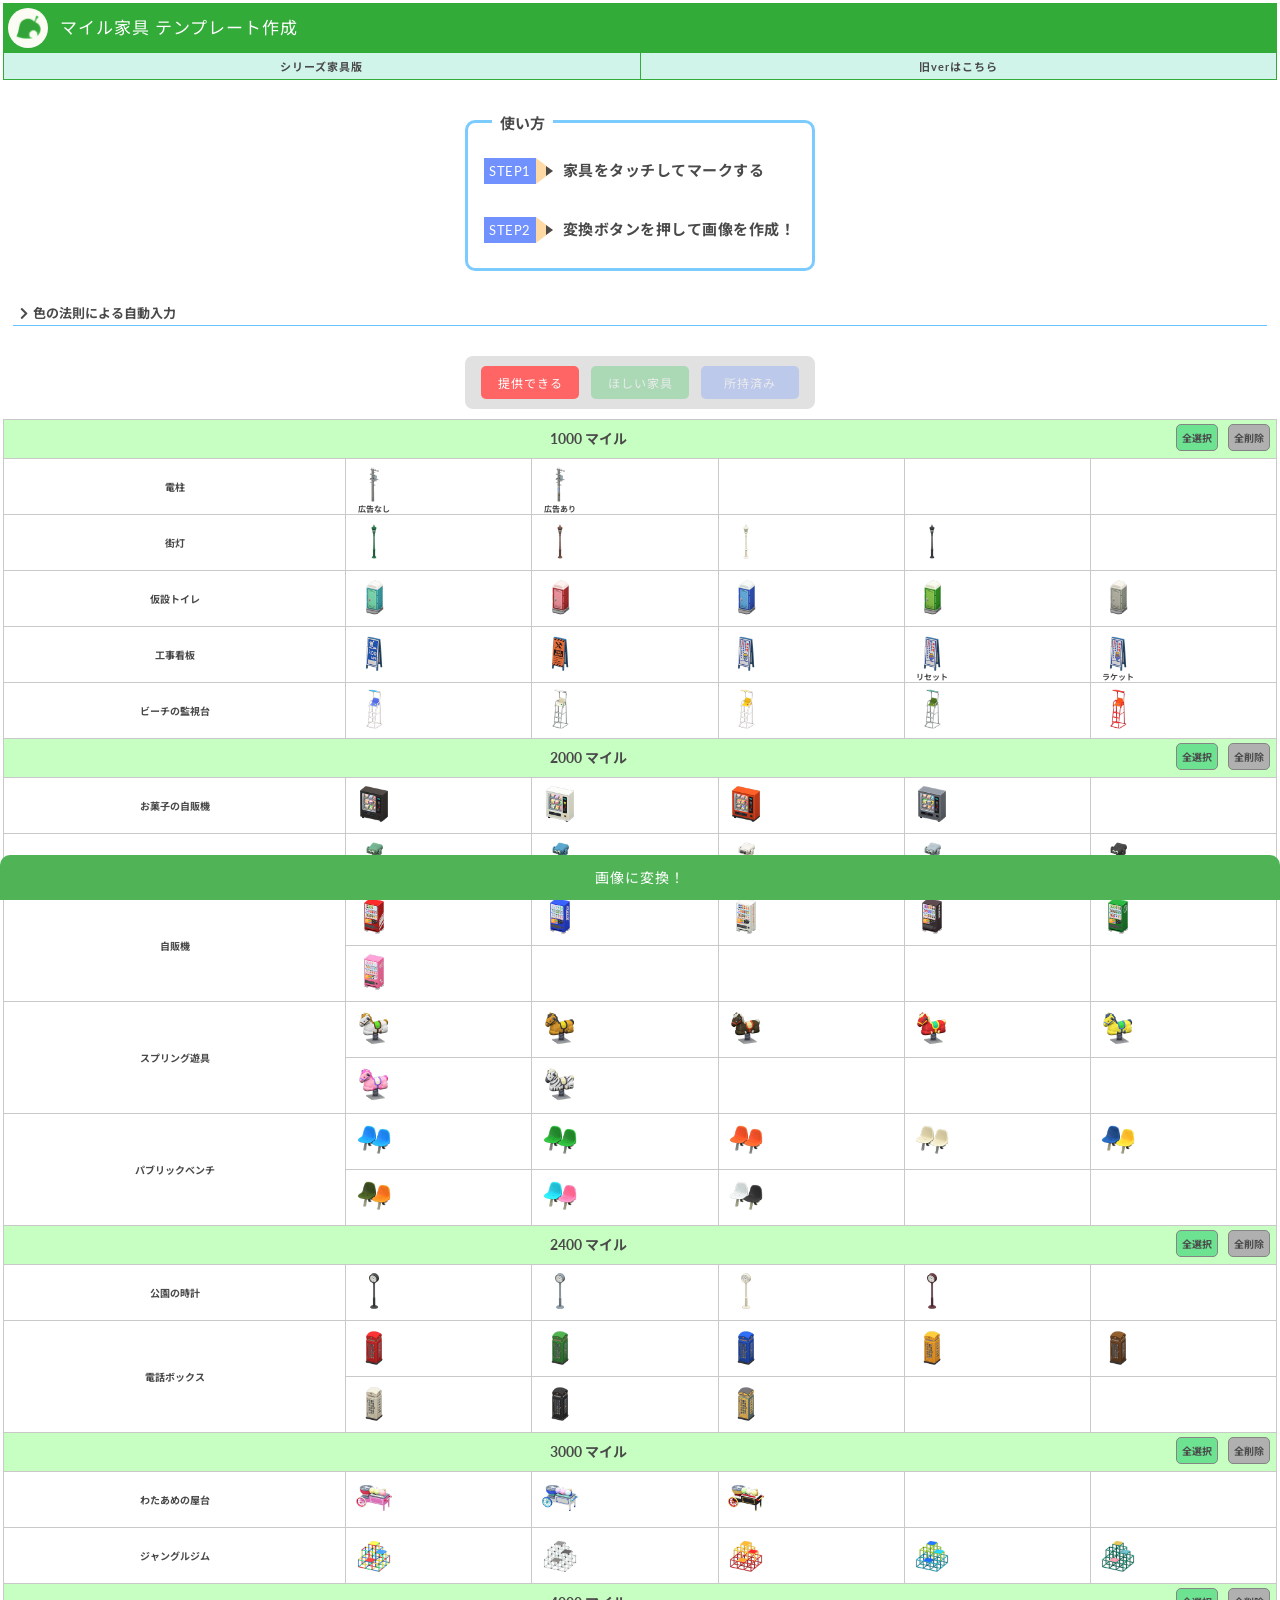
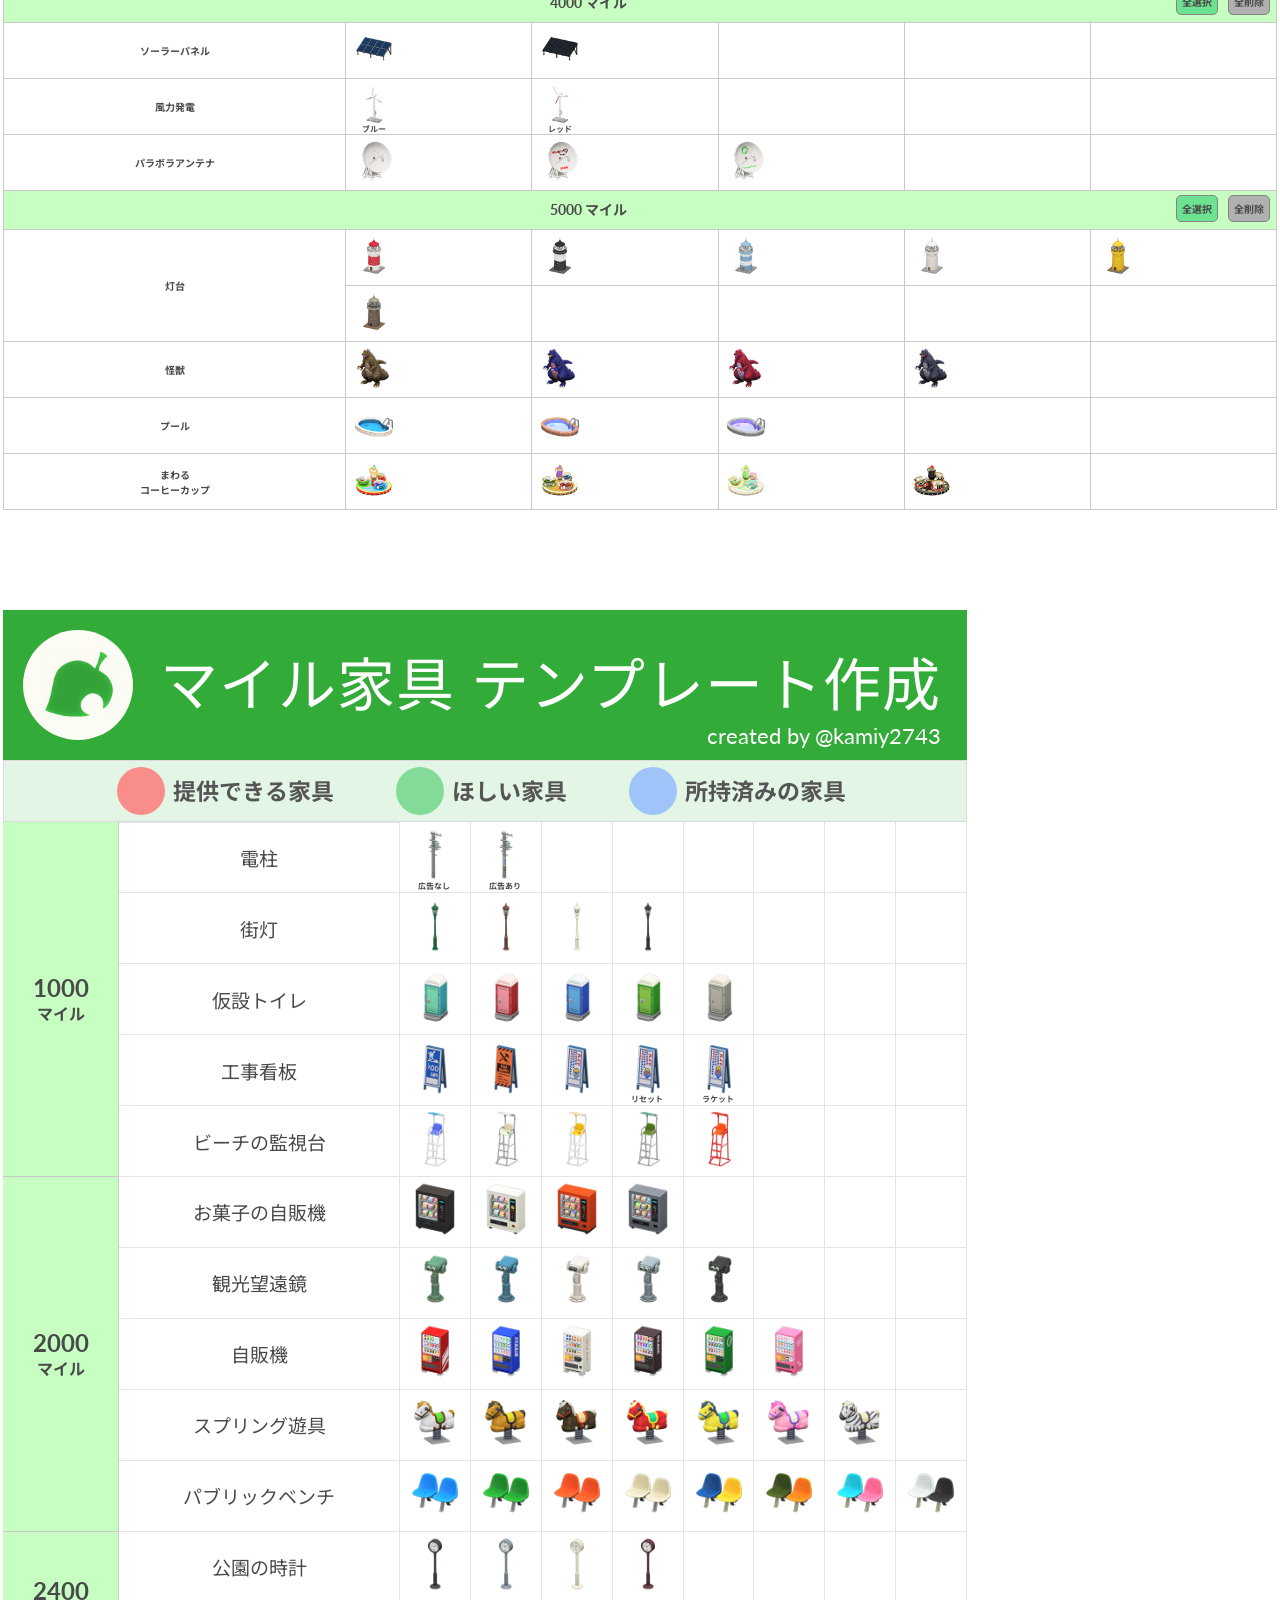
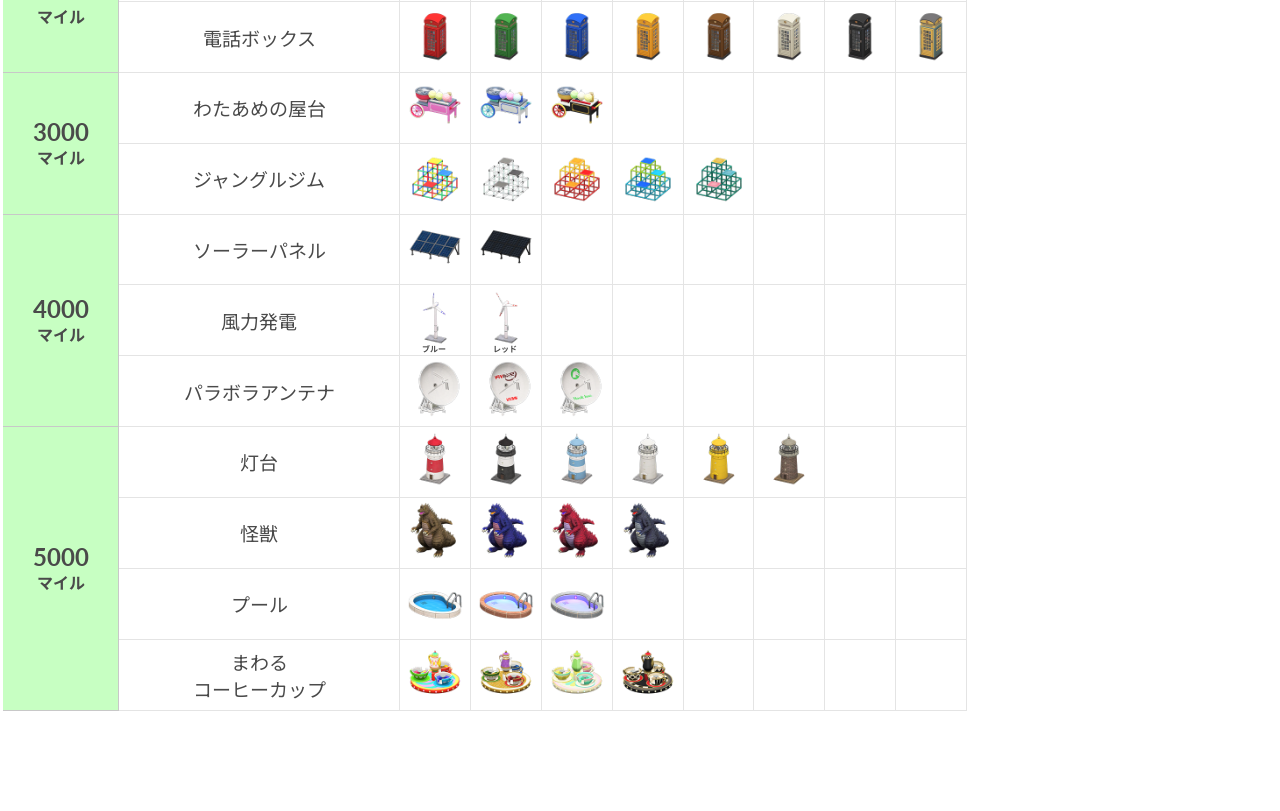
==== index.html @ df9437d0 "Add files via upload" ====
<!DOCTYPE html>
  <html>
    <head>
      <meta charset="utf-8">
      <meta name="viewport" content="width=device-width,initial-scale=1.0,minimum-scale=1.0">
      <title>マイル家具 テンプレート作成</title>
      <link rel="stylesheet" type="text/css" href="stylesheet.min.css?var1.0.0">
      <link rel="stylesheet" href="https://fonts.googleapis.com/css?family=Lato:400,700|Noto+Sans+JP:400,700">
      <link rel="stylesheet" href="https://use.fontawesome.com/releases/v5.6.3/css/all.css">
      <script src="https://ajax.googleapis.com/ajax/libs/jquery/3.5.1/jquery.min.js"></script>
    </head>

    <body>
      <header>
        <div class="image"><img src="image/logo1.png"></div>
        <p>マイル家具 テンプレート作成</p>
      </header>

      <main>
        <div class="ja-btn">
          <div class="series-btn btn">シリーズ家具版</div>
          <div class="old-ver btn">旧verはこちら</div>
        </div>
        <div class="exp">
          <div class="exp-title">使い方</div>
          <div class="exp-list"style="margin-top:0"><div class="sq">STEP1</div><div class="tr"></div><div class="si"></div>家具をタッチしてマークする</div>
          <div class="exp-list"><div class="sq">STEP2</div><div class="tr"></div><div class="si"></div>変換ボタンを押して画像を作成！</div>
        </div>

        <div class="auto-container">
          <div class="auto-menu">
            <div class="menu-icon">
              <i class="fas fa-chevron-right"></i>
              <i class="fas fa-chevron-down none"></i>
            </div>
            <p>色の法則による自動入力</p>
          </div>
          <div class="menu-main none">
            <div class="menu-exp">５つの色の質問から<br>あなたの島の全マイル家具を自動で入力します！</div>
            <div class="q-list">
              <p>1. 飛行場の色</p>
              <div class="wrapper">
                <div><input type="radio" id="1-1" name="1"><label for="1-1">あお</label></div>
                <div><input type="radio" id="1-2" name="1"><label for="1-2">オレンジ</label></div>
                <div><input type="radio" id="1-3" name="1"><label for="1-3">みどり</label></div>
                <div><input type="radio" id="1-4" name="1"><label for="1-4">きいろ</label></div>
              </div>
            </div>
            <div class="q-list">
              <p>2. 自販機の色</p>
              <div class="wrapper">
                <div><input type="radio" id="2-1" name="2"><label for="2-1">しろ</label></div>
                <div><input type="radio" id="2-2" name="2"><label for="2-2">みどり</label></div>
                <div><input type="radio" id="2-3" name="2"><label for="2-3">くろ</label></div>
                <div><input type="radio" id="2-4" name="2"><label for="2-4">ピンク</label></div>
                <div><input type="radio" id="2-5" name="2"><label for="2-5">あお</label></div>
                <div><input type="radio" id="2-6" name="2"><label for="2-6">あか</label></div>
              </div>
            </div>
            <div class="q-list">
              <p>3. 仮設トイレの色</p>
              <div class="wrapper">
                <div><input type="radio" id="3-1" name="3"><label for="3-1">ピンク</label></div>
                <div><input type="radio" id="3-2" name="3"><label for="3-2">あお</label></div>
                <div><input type="radio" id="3-3" name="3"><label for="3-3">みどり</label></div>
                <div><input type="radio" id="3-4" name="3"><label for="3-4">はいいろ</label></div>
                <div><input type="radio" id="3-5" name="3"><label for="3-5">あおみどり</label></div>
              </div>
            </div>
            <div class="q-list">
              <p>4. 電話ボックスの色</p>
              <div class="wrapper">
                <div><input type="radio" id="4-1" name="4"><label for="4-1">あお</label></div>
                <div><input type="radio" id="4-2" name="4"><label for="4-2">みどり</label></div>
                <div><input type="radio" id="4-3" name="4"><label for="4-3">あか</label></div>
                <div><input type="radio" id="4-4" name="4"><label for="4-4">くろ</label></div>
                <div><input type="radio" id="4-5" name="4"><label for="4-5">きいろ</label></div>
                <div><input type="radio" id="4-6" name="4"><label for="4-6">ちゃいろ</label></div>
                <div><input type="radio" id="4-7" name="4"><label for="4-7">しろ</label></div>
                <div><input type="radio" id="4-8" name="4"><label for="4-8">グレー×クリーム</label></div>
              </div>
            </div>
            <div class="q-list">
              <p>5. スプリングゆうぐの色</p>
              <div class="wrapper">
                <div><input type="radio" id="5-1" name="5"><label for="5-1">しろ</label></div>
                <div><input type="radio" id="5-2" name="5"><label for="5-2">くろ</label></div>
                <div><input type="radio" id="5-3" name="5"><label for="5-3">きいろ</label></div>
                <div><input type="radio" id="5-4" name="5"><label for="5-4">あか</label></div>
                <div><input type="radio" id="5-5" name="5"><label for="5-5">ピンク</label></div>
                <div><input type="radio" id="5-6" name="5"><label for="5-6">しましま</label></div>
                <div><input type="radio" id="5-7" name="5"><label for="5-7">おうどいろ</label></div>
              </div>
            </div>
            <div class="auto-do btn">自動入力実行</div>
            <div class="auto-succsess result none">入力に成功しました！</div>
            <div class="auto-error result none">エラー：未回答の項目があります</div>
          </div>
        </div>

        <div class="mark-btn-container">
          <div class="mark-btn mark-selected" value="1"style="background-color: rgb(255, 101, 101)">提供できる</div>
          <div class="mark-btn" value="2"style="background-color: rgb(46, 198, 82)">ほしい家具</div>
          <div class="mark-btn" value="3"style="background-color: rgb(101, 144, 255)">所持済み</div>
        </div>

        <table class="items">
        </table>


        <div class="convert-btn btn">画像に変換！</div>

      </main>

      <div class="capture non">
        <div class="capture-title">
          <div class="image"><img src="image/logo1.png"></div>
          <div>
            <p>マイル家具 テンプレート作成</p>
            <span>created by @kamiy2743</span>
          </div>
        </div>
        <div class="mark-exp">
          <div class="marks" style="margin-left:113px">
            <div class="mark1 mark"></div>
            <p>提供できる家具</p>
          </div>
          <div class="marks">
            <div class="mark2 mark"></div>
            <p>ほしい家具</p>
          </div>
          <div class="marks">
            <div class="mark3 mark"></div>
            <p>所持済みの家具</p>
          </div>
        </div>
        <table class="capture-main">
        </table>
      </div>

      <div class="convert-page none">
        <div class="page-close">戻る<i class="fas fa-long-arrow-alt-left"></i></div>
        <div class="page-title">画像に変換</div>
        <div class="device">
          <div class="device-list">
            <p>iPhone</p>
            <h3>画像を長押しして保存してください</h3>
          </div>
          <div class="device-list">
            <p>Android・PC</p>
            <h3>ダウンロードボタンから保存してください</h3>
          </div>
        </div>
        <div class="menu-select">
          <input type="checkbox" id="input"><label for="input">マークの説明を非表示にする</label>
        </div>
        <div class="capture-img-container">
          <img src="" class="capture-img">
        </div>
        <a href="" class="img-link none" download></a>
        <div class="laoding">画像に変換中……<br>画面をスクロールしないでください</div>
        <div class="download-btn btn"><i class="fas fa-download"></i>ダウンロード</div>
      </div>

      <script src="canvas.js"></script>
      <script src="script.js?var1.0.0"></script>
    </body>
  </html>
---- stylesheet.min.css ----
﻿body{font-size:10px;font-weight:bold;color:#4a4a4a;margin:3px;font-family:'Lato', 'Noto Sans JP', 'ヒラギノ角ゴ ProN', 'Hiragino Kaku Gothic ProN', 'メイリオ', Meiryo, 'ＭＳ Ｐゴシック', 'MS PGothic', sans-serif}body .none{display:none}body p{margin:0}body .btn:active{filter:brightness(0.8)}body .item-main[code="1"],body .mark1{background-color:rgba(252,130,130,0.9)}body .item-main[code="2"],body .mark2{background-color:rgba(122,215,144,0.9)}body .item-main[code="3"],body .mark3{background-color:rgba(142,184,255,0.8)}header,.capture-title{display:flex;height:50px;background-color:#32ab39;color:#fff}header .image,.capture-title .image{width:40px;height:40px;border-radius:40px;margin:5px;background-color:#fcfbf4}header img,.capture-title img{width:25px;margin-left:7.5px;margin-top:7px}header p,.capture-title p{font-size:17px;font-weight:normal;line-height:50px;margin-left:7px;letter-spacing:1px}.ja-btn{display:flex}.ja-btn .btn{background-color:rgba(68,210,168,0.25);width:50%;font-size:11px;letter-spacing:1px;text-align:center;padding:5px;border:1px solid #32ab39;border-top:none}.ja-btn .series-btn{border-right:none}.exp{width:350px;margin:40px auto 30px;padding:0 16px;border:3px solid #7ccbff;border-radius:10px;box-sizing:border-box}.exp .exp-title{display:inline-block;position:relative;top:-19px;left:8px;background-color:#fff;font-size:15px;padding:8px;margin-bottom:-10px}.exp .exp-list{font-size:15px;letter-spacing:0.5px;margin:25px 0}.exp .exp-list .sq{display:inline-block;font-size:13px;color:#fff;font-weight:normal;background-color:#7191ff;padding:5px}.exp .exp-list .tr{display:inline-block;position:relative;top:7.5px;border:13.5px solid transparent;border-left-color:#ffd9a3;border-left-width:17px}.exp .exp-list .si{display:inline-block;position:relative;top:0px;border:5px solid transparent;border-left-color:#4a4a4a;border-left-width:7px;margin-left:-20px;margin-right:5px}.auto-container .auto-menu{display:flex;border-bottom:1px solid #69c3ff;font-size:13px;padding:2px 0;margin:0 10px 30px}.auto-container .auto-menu .menu-icon{width:20px;height:20px;margin-left:5px;margin-right:-5px}.auto-container .auto-menu .menu-icon .fa-chevron-right{margin-top:3.5px;margin-left:2px}.auto-container .auto-menu .menu-icon .fa-chevron-down{position:relative;top:2px}.auto-container .menu-main{border-bottom:1px solid #69c3ff;padding-bottom:50px;margin-bottom:20px}.auto-container .menu-main .menu-exp{font-size:13px;text-align:center;margin-bottom:45px}.auto-container .menu-main .q-list{margin:20px 20px 30px;font-size:13px}.auto-container .menu-main .q-list p{font-size:14px;padding:5px 10px;margin-bottom:10px;border-left:3px solid #6ba6ff;border-bottom:2px solid #dedede}.auto-container .menu-main .q-list .wrapper{display:flex;flex-wrap:wrap}.auto-container .menu-main .q-list .wrapper div{margin-right:15px;margin-bottom:15px}.auto-container .menu-main .auto-do{background-color:#a4c9ff;width:100px;font-size:13px;text-align:center;padding:10px 25px;margin:50px auto 20px;border:1px solid #417cff;border-radius:5px}.auto-container .menu-main .result{width:200px;text-align:center;font-size:12px;margin:0 auto}.auto-container .menu-main .auto-error{color:#ff4d4d}.mark-btn-container{display:flex;width:350px;background-color:rgba(224,224,224,0.95);padding:10px;margin:0 auto 10px;position:-webkit-stiky;position:sticky;top:5px;z-index:10;box-sizing:border-box;border-radius:8px}.mark-btn-container .mark-btn{width:100px;color:#fff;font-size:12px;font-weight:normal;padding:8px 0;margin:0 6px;text-align:center;letter-spacing:1px;border-radius:5px;opacity:0.3}.mark-btn-container .mark-selected{opacity:1}.items,.capture-main{border-collapse:collapse;width:100%;margin-bottom:100px;font-size:10px}.items td,.capture-main td{border:1px solid #c9c9c9}.items .mile-title,.capture-main .mile-title{background-color:#c7ffc2;font-size:14px;color:#4a4a4a;font-weight:bold;text-align:center}.items .mile-title span,.capture-main .mile-title span{line-height:36px}.items .mile-title .all-btn,.capture-main .mile-title .all-btn{display:inline-block;float:right;font-size:10px;padding:5px 5px;margin:3px 5px;background-color:#a1a1ff;border:1px solid #858585;border-radius:5px}.items .mile-title .all-select,.capture-main .mile-title .all-select{background-color:#6de392}.items .mile-title .all-delete,.capture-main .mile-title .all-delete{background-color:#b0b0b0}.items .item-title,.capture-main .item-title{width:100px;text-align:center}.items .item,.capture-main .item{width:55px;height:55px;padding:0}.items .item img,.capture-main .item img{width:40px;margin:0 7.5px;margin-left:5px;margin-top:3px;margin-bottom:-5px}.items .item p,.capture-main .item p{height:10px;text-align:center;transform-origin:bottom;transform:scale(0.8);margin-top:-2px}.items .item-main,.capture-main .item-main{width:50px;height:50px;margin:2.5px;border-radius:20px}.capture{width:964px;background-color:#fff}.capture .capture-title{height:150px}.capture .capture-title .image{width:110px;height:110px;border-radius:90px;margin:20px}.capture .capture-title img{width:70px;margin-left:20.5px;margin-top:20px}.capture .capture-title p{font-size:58px;line-height:88px;margin-top:30px}.capture .capture-title span{font-size:22px;font-weight:normal;float:right;margin-top:-6px;margin-right:0px}.capture .mark-exp{height:60px;border:0.5px solid #dadada;background-color:rgba(72,195,79,0.15);display:flex}.capture .mark-exp .marks{display:flex;margin:0 31px}.capture .mark-exp .marks .mark{width:48px;height:48px;margin-top:6px;border-radius:50px}.capture .mark-exp .marks p{color:#555;font-size:23px;margin-top:12px;margin-left:8px}.capture .capture-main td{border-color:#e4e4e4}.capture .capture-main .mile-title td{background-color:#c7ffc2;width:40px;border-color:#c8c8c8;border-top:none;border-left:none}.capture .capture-main .mile-title p{font-size:24px;line-height:16px;margin:0 -10px -14px;margin-bottom:-14px}.capture .capture-main .mile-title span{font-size:16px}.capture .capture-main .item-title{font-size:19px;font-weight:normal}.capture .capture-main .item{width:25px;height:70px;border-top:none;border-left:none}.capture .capture-main .item img{width:56px;margin-top:1px;margin-left:4px;margin-bottom:-5px}.capture .capture-main .item p{width:50px;height:10px;margin-top:-3px;margin-left:6px}.capture .capture-main .item-main{width:63px;height:63px;margin:3px;margin-right:-42px;border-radius:60px}.convert-btn{position:fixed;bottom:0;left:0;background-color:#50b457;width:100%;height:45px;text-align:center;line-height:45px;color:#fff;font-size:14px;font-weight:normal;letter-spacing:1px;border-radius:10px 10px 0 0;z-index:20}.convert-page{position:absolute;top:0;left:0;width:100%;min-height:100%;padding-bottom:80px;background-color:#ebf3ff;z-index:10}.convert-page .page-close{display:inline-block;height:40px;color:#5e5e5e;font-size:14px;line-height:40px;padding:0 10px}.convert-page .page-close .fas{margin-left:5px}.convert-page .page-title{width:100%;height:40px;text-align:center;background-color:#b1d7ff;color:#5e5e5e;font-size:14px;line-height:40px;margin-top:-40px;border-bottom:2px solid #a2aeff}.convert-page .device{margin:20px 0}.convert-page .device p{font-size:18px;padding:0 5px;margin:0 5px 10px;border-bottom:1px solid #b3b3b3}.convert-page .device h3{margin-left:10px;font-size:11px}.convert-page .menu-select{width:193px;font-size:12px;padding:5px;margin:30px auto 0;letter-spacing:1px}.convert-page .menu-select input{position:relative;top:2px;margin-right:5px}.convert-page .capture-img-container{width:295px;margin:30px auto;filter:drop-shadow(0 0 5px #585858)}.convert-page .capture-img-container .capture-img{width:295px}.convert-page .laoding{font-size:13px;text-align:center;padding:30px}.convert-page .download-btn{width:130px;background-color:#95c0ff;font-size:13px;text-align:center;padding:10px 20px;margin:0 auto;border:1px solid #507cff;border-radius:5px}.convert-page .download-btn .fas{margin-left:-5px;margin-right:5px}
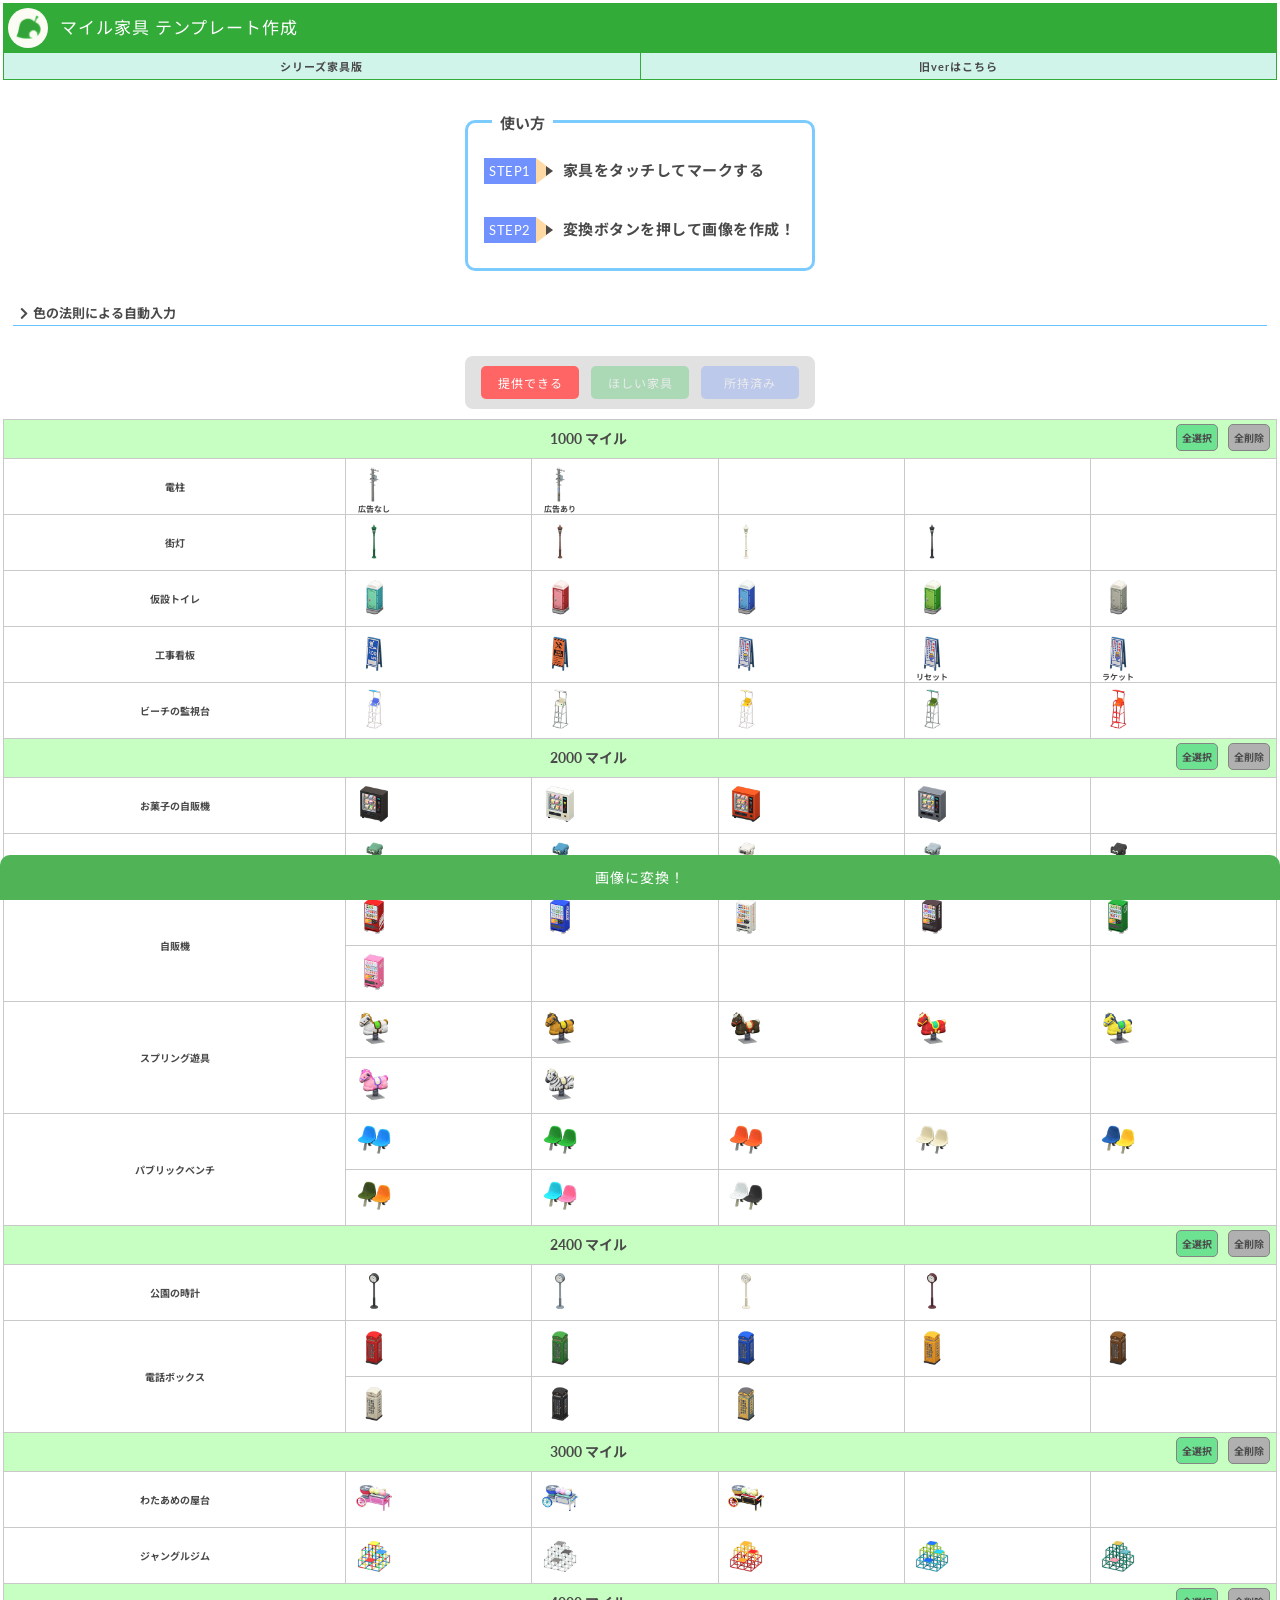
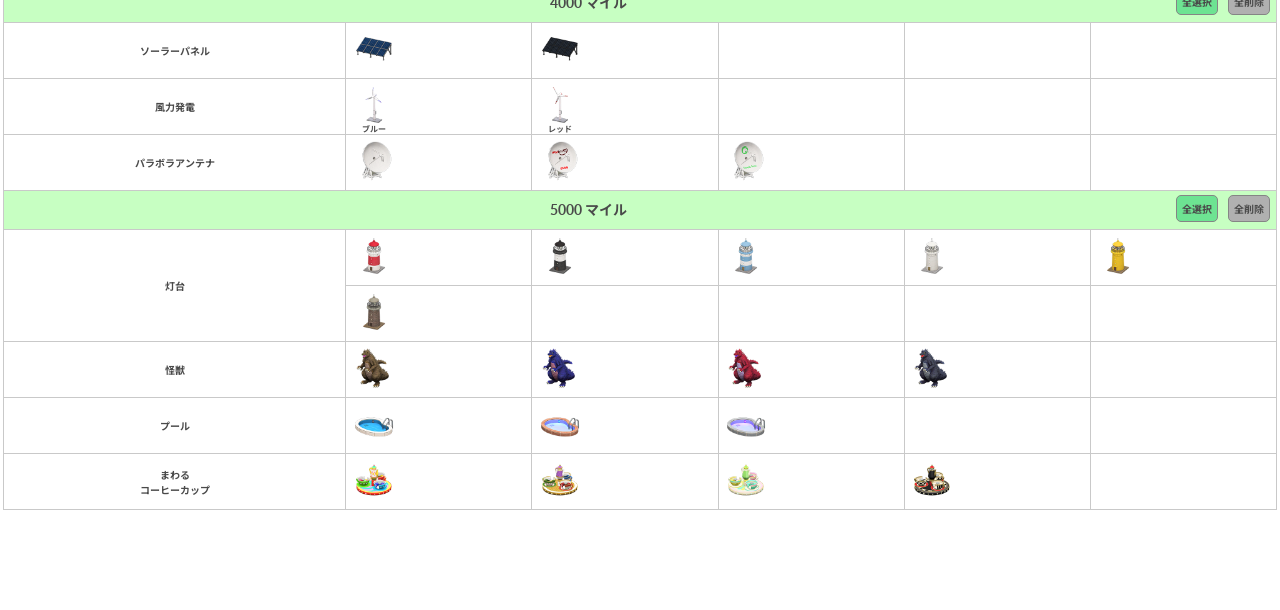
==== commit 4cf03b3b: "Add files via upload" ====
--- a/index.html
+++ b/index.html
@@ -4,7 +4,7 @@
       <meta charset="utf-8">
       <meta name="viewport" content="width=device-width,initial-scale=1.0,minimum-scale=1.0">
       <title>マイル家具 テンプレート作成</title>
-      <link rel="stylesheet" type="text/css" href="stylesheet.min.css?var1.0.0">
+      <link rel="stylesheet" type="text/css" href="stylesheet.min.css?var1.0.2">
       <link rel="stylesheet" href="https://fonts.googleapis.com/css?family=Lato:400,700|Noto+Sans+JP:400,700">
       <link rel="stylesheet" href="https://use.fontawesome.com/releases/v5.6.3/css/all.css">
       <script src="https://ajax.googleapis.com/ajax/libs/jquery/3.5.1/jquery.min.js"></script>
@@ -112,7 +112,7 @@
 
       </main>
 
-      <div class="capture non">
+      <div class="capture none">
         <div class="capture-title">
           <div class="image"><img src="image/logo1.png"></div>
           <div>
@@ -154,6 +154,7 @@
         <div class="menu-select">
           <input type="checkbox" id="input"><label for="input">マークの説明を非表示にする</label>
         </div>
+        <p class="att">画像が切れる場合はSafariやChromeから開いてください</p>
         <div class="capture-img-container">
           <img src="" class="capture-img">
         </div>
@@ -163,6 +164,6 @@
       </div>
 
       <script src="canvas.js"></script>
-      <script src="script.js?var1.0.0"></script>
+      <script src="script.js?var1.0.2"></script>
     </body>
   </html>
--- a/stylesheet.min.css
+++ b/stylesheet.min.css
@@ -1 +1 @@
-﻿body{font-size:10px;font-weight:bold;color:#4a4a4a;margin:3px;font-family:'Lato', 'Noto Sans JP', 'ヒラギノ角ゴ ProN', 'Hiragino Kaku Gothic ProN', 'メイリオ', Meiryo, 'ＭＳ Ｐゴシック', 'MS PGothic', sans-serif}body .none{display:none}body p{margin:0}body .btn:active{filter:brightness(0.8)}body .item-main[code="1"],body .mark1{background-color:rgba(252,130,130,0.9)}body .item-main[code="2"],body .mark2{background-color:rgba(122,215,144,0.9)}body .item-main[code="3"],body .mark3{background-color:rgba(142,184,255,0.8)}header,.capture-title{display:flex;height:50px;background-color:#32ab39;color:#fff}header .image,.capture-title .image{width:40px;height:40px;border-radius:40px;margin:5px;background-color:#fcfbf4}header img,.capture-title img{width:25px;margin-left:7.5px;margin-top:7px}header p,.capture-title p{font-size:17px;font-weight:normal;line-height:50px;margin-left:7px;letter-spacing:1px}.ja-btn{display:flex}.ja-btn .btn{background-color:rgba(68,210,168,0.25);width:50%;font-size:11px;letter-spacing:1px;text-align:center;padding:5px;border:1px solid #32ab39;border-top:none}.ja-btn .series-btn{border-right:none}.exp{width:350px;margin:40px auto 30px;padding:0 16px;border:3px solid #7ccbff;border-radius:10px;box-sizing:border-box}.exp .exp-title{display:inline-block;position:relative;top:-19px;left:8px;background-color:#fff;font-size:15px;padding:8px;margin-bottom:-10px}.exp .exp-list{font-size:15px;letter-spacing:0.5px;margin:25px 0}.exp .exp-list .sq{display:inline-block;font-size:13px;color:#fff;font-weight:normal;background-color:#7191ff;padding:5px}.exp .exp-list .tr{display:inline-block;position:relative;top:7.5px;border:13.5px solid transparent;border-left-color:#ffd9a3;border-left-width:17px}.exp .exp-list .si{display:inline-block;position:relative;top:0px;border:5px solid transparent;border-left-color:#4a4a4a;border-left-width:7px;margin-left:-20px;margin-right:5px}.auto-container .auto-menu{display:flex;border-bottom:1px solid #69c3ff;font-size:13px;padding:2px 0;margin:0 10px 30px}.auto-container .auto-menu .menu-icon{width:20px;height:20px;margin-left:5px;margin-right:-5px}.auto-container .auto-menu .menu-icon .fa-chevron-right{margin-top:3.5px;margin-left:2px}.auto-container .auto-menu .menu-icon .fa-chevron-down{position:relative;top:2px}.auto-container .menu-main{border-bottom:1px solid #69c3ff;padding-bottom:50px;margin-bottom:20px}.auto-container .menu-main .menu-exp{font-size:13px;text-align:center;margin-bottom:45px}.auto-container .menu-main .q-list{margin:20px 20px 30px;font-size:13px}.auto-container .menu-main .q-list p{font-size:14px;padding:5px 10px;margin-bottom:10px;border-left:3px solid #6ba6ff;border-bottom:2px solid #dedede}.auto-container .menu-main .q-list .wrapper{display:flex;flex-wrap:wrap}.auto-container .menu-main .q-list .wrapper div{margin-right:15px;margin-bottom:15px}.auto-container .menu-main .auto-do{background-color:#a4c9ff;width:100px;font-size:13px;text-align:center;padding:10px 25px;margin:50px auto 20px;border:1px solid #417cff;border-radius:5px}.auto-container .menu-main .result{width:200px;text-align:center;font-size:12px;margin:0 auto}.auto-container .menu-main .auto-error{color:#ff4d4d}.mark-btn-container{display:flex;width:350px;background-color:rgba(224,224,224,0.95);padding:10px;margin:0 auto 10px;position:-webkit-stiky;position:sticky;top:5px;z-index:10;box-sizing:border-box;border-radius:8px}.mark-btn-container .mark-btn{width:100px;color:#fff;font-size:12px;font-weight:normal;padding:8px 0;margin:0 6px;text-align:center;letter-spacing:1px;border-radius:5px;opacity:0.3}.mark-btn-container .mark-selected{opacity:1}.items,.capture-main{border-collapse:collapse;width:100%;margin-bottom:100px;font-size:10px}.items td,.capture-main td{border:1px solid #c9c9c9}.items .mile-title,.capture-main .mile-title{background-color:#c7ffc2;font-size:14px;color:#4a4a4a;font-weight:bold;text-align:center}.items .mile-title span,.capture-main .mile-title span{line-height:36px}.items .mile-title .all-btn,.capture-main .mile-title .all-btn{display:inline-block;float:right;font-size:10px;padding:5px 5px;margin:3px 5px;background-color:#a1a1ff;border:1px solid #858585;border-radius:5px}.items .mile-title .all-select,.capture-main .mile-title .all-select{background-color:#6de392}.items .mile-title .all-delete,.capture-main .mile-title .all-delete{background-color:#b0b0b0}.items .item-title,.capture-main .item-title{width:100px;text-align:center}.items .item,.capture-main .item{width:55px;height:55px;padding:0}.items .item img,.capture-main .item img{width:40px;margin:0 7.5px;margin-left:5px;margin-top:3px;margin-bottom:-5px}.items .item p,.capture-main .item p{height:10px;text-align:center;transform-origin:bottom;transform:scale(0.8);margin-top:-2px}.items .item-main,.capture-main .item-main{width:50px;height:50px;margin:2.5px;border-radius:20px}.capture{width:964px;background-color:#fff}.capture .capture-title{height:150px}.capture .capture-title .image{width:110px;height:110px;border-radius:90px;margin:20px}.capture .capture-title img{width:70px;margin-left:20.5px;margin-top:20px}.capture .capture-title p{font-size:58px;line-height:88px;margin-top:30px}.capture .capture-title span{font-size:22px;font-weight:normal;float:right;margin-top:-6px;margin-right:0px}.capture .mark-exp{height:60px;border:0.5px solid #dadada;background-color:rgba(72,195,79,0.15);display:flex}.capture .mark-exp .marks{display:flex;margin:0 31px}.capture .mark-exp .marks .mark{width:48px;height:48px;margin-top:6px;border-radius:50px}.capture .mark-exp .marks p{color:#555;font-size:23px;margin-top:12px;margin-left:8px}.capture .capture-main td{border-color:#e4e4e4}.capture .capture-main .mile-title td{background-color:#c7ffc2;width:40px;border-color:#c8c8c8;border-top:none;border-left:none}.capture .capture-main .mile-title p{font-size:24px;line-height:16px;margin:0 -10px -14px;margin-bottom:-14px}.capture .capture-main .mile-title span{font-size:16px}.capture .capture-main .item-title{font-size:19px;font-weight:normal}.capture .capture-main .item{width:25px;height:70px;border-top:none;border-left:none}.capture .capture-main .item img{width:56px;margin-top:1px;margin-left:4px;margin-bottom:-5px}.capture .capture-main .item p{width:50px;height:10px;margin-top:-3px;margin-left:6px}.capture .capture-main .item-main{width:63px;height:63px;margin:3px;margin-right:-42px;border-radius:60px}.convert-btn{position:fixed;bottom:0;left:0;background-color:#50b457;width:100%;height:45px;text-align:center;line-height:45px;color:#fff;font-size:14px;font-weight:normal;letter-spacing:1px;border-radius:10px 10px 0 0;z-index:20}.convert-page{position:absolute;top:0;left:0;width:100%;min-height:100%;padding-bottom:80px;background-color:#ebf3ff;z-index:10}.convert-page .page-close{display:inline-block;height:40px;color:#5e5e5e;font-size:14px;line-height:40px;padding:0 10px}.convert-page .page-close .fas{margin-left:5px}.convert-page .page-title{width:100%;height:40px;text-align:center;background-color:#b1d7ff;color:#5e5e5e;font-size:14px;line-height:40px;margin-top:-40px;border-bottom:2px solid #a2aeff}.convert-page .device{margin:20px 0}.convert-page .device p{font-size:18px;padding:0 5px;margin:0 5px 10px;border-bottom:1px solid #b3b3b3}.convert-page .device h3{margin-left:10px;font-size:11px}.convert-page .menu-select{width:193px;font-size:12px;padding:5px;margin:30px auto 0;letter-spacing:1px}.convert-page .menu-select input{position:relative;top:2px;margin-right:5px}.convert-page .capture-img-container{width:295px;margin:30px auto;filter:drop-shadow(0 0 5px #585858)}.convert-page .capture-img-container .capture-img{width:295px}.convert-page .laoding{font-size:13px;text-align:center;padding:30px}.convert-page .download-btn{width:130px;background-color:#95c0ff;font-size:13px;text-align:center;padding:10px 20px;margin:0 auto;border:1px solid #507cff;border-radius:5px}.convert-page .download-btn .fas{margin-left:-5px;margin-right:5px}
+﻿body{font-size:10px;font-weight:bold;color:#4a4a4a;margin:3px;font-family:'Lato', 'Noto Sans JP', 'ヒラギノ角ゴ ProN', 'Hiragino Kaku Gothic ProN', 'メイリオ', Meiryo, 'ＭＳ Ｐゴシック', 'MS PGothic', sans-serif}body .none{display:none}body p{margin:0}body .btn:active{filter:brightness(0.8)}body .item-main[code="1"],body .mark1{background-color:rgba(252,130,130,0.9)}body .item-main[code="2"],body .mark2{background-color:rgba(122,215,144,0.9)}body .item-main[code="3"],body .mark3{background-color:rgba(142,184,255,0.8)}header,.capture-title{display:flex;height:50px;background-color:#32ab39;color:#fff}header .image,.capture-title .image{width:40px;height:40px;border-radius:40px;margin:5px;background-color:#fcfbf4}header img,.capture-title img{width:25px;margin-left:7.5px;margin-top:7px}header p,.capture-title p{font-size:17px;font-weight:normal;line-height:50px;margin-left:7px;letter-spacing:1px}.ja-btn{display:flex}.ja-btn .btn{background-color:rgba(68,210,168,0.25);width:50%;font-size:11px;letter-spacing:1px;text-align:center;padding:5px;border:1px solid #32ab39;border-top:none}.ja-btn .series-btn{border-right:none}.exp{width:350px;margin:40px auto 30px;padding:0 16px;border:3px solid #7ccbff;border-radius:10px;box-sizing:border-box}.exp .exp-title{display:inline-block;position:relative;top:-19px;left:8px;background-color:#fff;font-size:15px;padding:8px;margin-bottom:-10px}.exp .exp-list{font-size:15px;letter-spacing:0.5px;margin:25px 0}.exp .exp-list .sq{display:inline-block;font-size:13px;color:#fff;font-weight:normal;background-color:#7191ff;padding:5px}.exp .exp-list .tr{display:inline-block;position:relative;top:7.5px;border:13.5px solid transparent;border-left-color:#ffd9a3;border-left-width:17px}.exp .exp-list .si{display:inline-block;position:relative;top:0px;border:5px solid transparent;border-left-color:#4a4a4a;border-left-width:7px;margin-left:-20px;margin-right:5px}.auto-container .auto-menu{display:flex;border-bottom:1px solid #69c3ff;font-size:13px;padding:2px 0;margin:0 10px 30px}.auto-container .auto-menu .menu-icon{width:20px;height:20px;margin-left:5px;margin-right:-5px}.auto-container .auto-menu .menu-icon .fa-chevron-right{margin-top:3.5px;margin-left:2px}.auto-container .auto-menu .menu-icon .fa-chevron-down{position:relative;top:2px}.auto-container .menu-main{border-bottom:1px solid #69c3ff;padding-bottom:50px;margin-bottom:20px}.auto-container .menu-main .menu-exp{font-size:13px;text-align:center;margin-bottom:45px}.auto-container .menu-main .q-list{margin:20px 20px 30px;font-size:13px}.auto-container .menu-main .q-list p{font-size:14px;padding:5px 10px;margin-bottom:10px;border-left:3px solid #6ba6ff;border-bottom:2px solid #dedede}.auto-container .menu-main .q-list .wrapper{display:flex;flex-wrap:wrap}.auto-container .menu-main .q-list .wrapper div{margin-right:15px;margin-bottom:15px}.auto-container .menu-main .auto-do{background-color:#a4c9ff;width:100px;font-size:13px;text-align:center;padding:10px 25px;margin:50px auto 20px;border:1px solid #417cff;border-radius:5px}.auto-container .menu-main .result{width:200px;text-align:center;font-size:12px;margin:0 auto}.auto-container .menu-main .auto-error{color:#ff4d4d}.mark-btn-container{display:flex;width:350px;background-color:rgba(224,224,224,0.95);padding:10px;margin:0 auto 10px;position:-webkit-stiky;position:sticky;top:5px;z-index:10;box-sizing:border-box;border-radius:8px}.mark-btn-container .mark-btn{width:100px;color:#fff;font-size:12px;font-weight:normal;padding:8px 0;margin:0 6px;text-align:center;letter-spacing:1px;border-radius:5px;opacity:0.3}.mark-btn-container .mark-selected{opacity:1}.items,.capture-main{border-collapse:collapse;width:100%;margin-bottom:100px;font-size:10px}.items td,.capture-main td{border:1px solid #c9c9c9}.items .mile-title,.capture-main .mile-title{background-color:#c7ffc2;font-size:14px;color:#4a4a4a;font-weight:bold;text-align:center}.items .mile-title span,.capture-main .mile-title span{line-height:36px}.items .mile-title .all-btn,.capture-main .mile-title .all-btn{display:inline-block;float:right;font-size:10px;padding:5px 5px;margin:3px 5px;background-color:#a1a1ff;border:1px solid #858585;border-radius:5px}.items .mile-title .all-select,.capture-main .mile-title .all-select{background-color:#6de392}.items .mile-title .all-delete,.capture-main .mile-title .all-delete{background-color:#b0b0b0}.items .item-title,.capture-main .item-title{width:100px;text-align:center}.items .item,.capture-main .item{width:55px;height:55px;padding:0}.items .item img,.capture-main .item img{width:40px;margin:0 7.5px;margin-left:5px;margin-top:3px;margin-bottom:-5px}.items .item p,.capture-main .item p{height:10px;text-align:center;transform-origin:bottom;transform:scale(0.8);margin-top:-2px}.items .item-main,.capture-main .item-main{width:50px;height:50px;margin:2.5px;border-radius:20px}.capture{width:964px;background-color:#fff}.capture .capture-title{height:150px}.capture .capture-title .image{width:110px;height:110px;border-radius:90px;margin:20px}.capture .capture-title img{width:70px;margin-left:20.5px;margin-top:20px}.capture .capture-title p{font-size:58px;line-height:88px;margin-top:30px}.capture .capture-title span{font-size:22px;font-weight:normal;float:right;margin-top:-6px;margin-right:0px}.capture .mark-exp{height:60px;border:0.5px solid #dadada;background-color:rgba(72,195,79,0.15);display:flex}.capture .mark-exp .marks{display:flex;margin:0 31px}.capture .mark-exp .marks .mark{width:48px;height:48px;margin-top:6px;border-radius:50px}.capture .mark-exp .marks p{color:#555;font-size:23px;margin-top:12px;margin-left:8px}.capture .capture-main td{border-color:#e4e4e4}.capture .capture-main .mile-title td{background-color:#c7ffc2;width:40px;border-color:#c8c8c8;border-top:none;border-left:none}.capture .capture-main .mile-title p{font-size:24px;line-height:16px;margin:0 -10px -14px;margin-bottom:-14px}.capture .capture-main .mile-title span{font-size:16px}.capture .capture-main .item-title{font-size:19px;font-weight:normal}.capture .capture-main .item{width:25px;height:70px;border-top:none;border-left:none}.capture .capture-main .item img{width:56px;margin-top:1px;margin-left:4px;margin-bottom:-5px}.capture .capture-main .item p{width:50px;height:10px;margin-top:-3px;margin-left:6px}.capture .capture-main .item-main{width:63px;height:63px;margin:3px;margin-right:-42px;border-radius:60px}.convert-btn{position:fixed;bottom:0;left:0;background-color:#50b457;width:100%;height:45px;text-align:center;line-height:45px;color:#fff;font-size:14px;font-weight:normal;letter-spacing:1px;border-radius:10px 10px 0 0;z-index:20}.convert-page{position:absolute;top:0;left:0;width:100%;min-height:100%;padding-bottom:80px;background-color:#ebf3ff;z-index:10}.convert-page .page-close{display:inline-block;height:40px;color:#5e5e5e;font-size:14px;line-height:40px;padding:0 10px}.convert-page .page-close .fas{margin-left:5px}.convert-page .page-title{width:100%;height:40px;text-align:center;background-color:#b1d7ff;color:#5e5e5e;font-size:14px;line-height:40px;margin-top:-40px;border-bottom:2px solid #a2aeff}.convert-page .device{margin:20px 0}.convert-page .device p{font-size:18px;padding:0 5px;margin:0 5px 10px;border-bottom:1px solid #b3b3b3}.convert-page .device h3{margin-left:10px;font-size:11px}.convert-page .menu-select{width:193px;font-size:12px;padding:5px;margin:30px auto 0;letter-spacing:1px}.convert-page .menu-select input{position:relative;top:2px;margin-right:5px}.convert-page .att{text-align:center;font-size:12px;margin:10px 0}.convert-page .capture-img-container{width:295px;margin:30px auto;filter:drop-shadow(0 0 5px #585858)}.convert-page .capture-img-container .capture-img{width:295px}.convert-page .laoding{font-size:13px;text-align:center;padding:30px}.convert-page .download-btn{width:130px;background-color:#95c0ff;font-size:13px;text-align:center;padding:10px 20px;margin:0 auto;border:1px solid #507cff;border-radius:5px}.convert-page .download-btn .fas{margin-left:-5px;margin-right:5px}
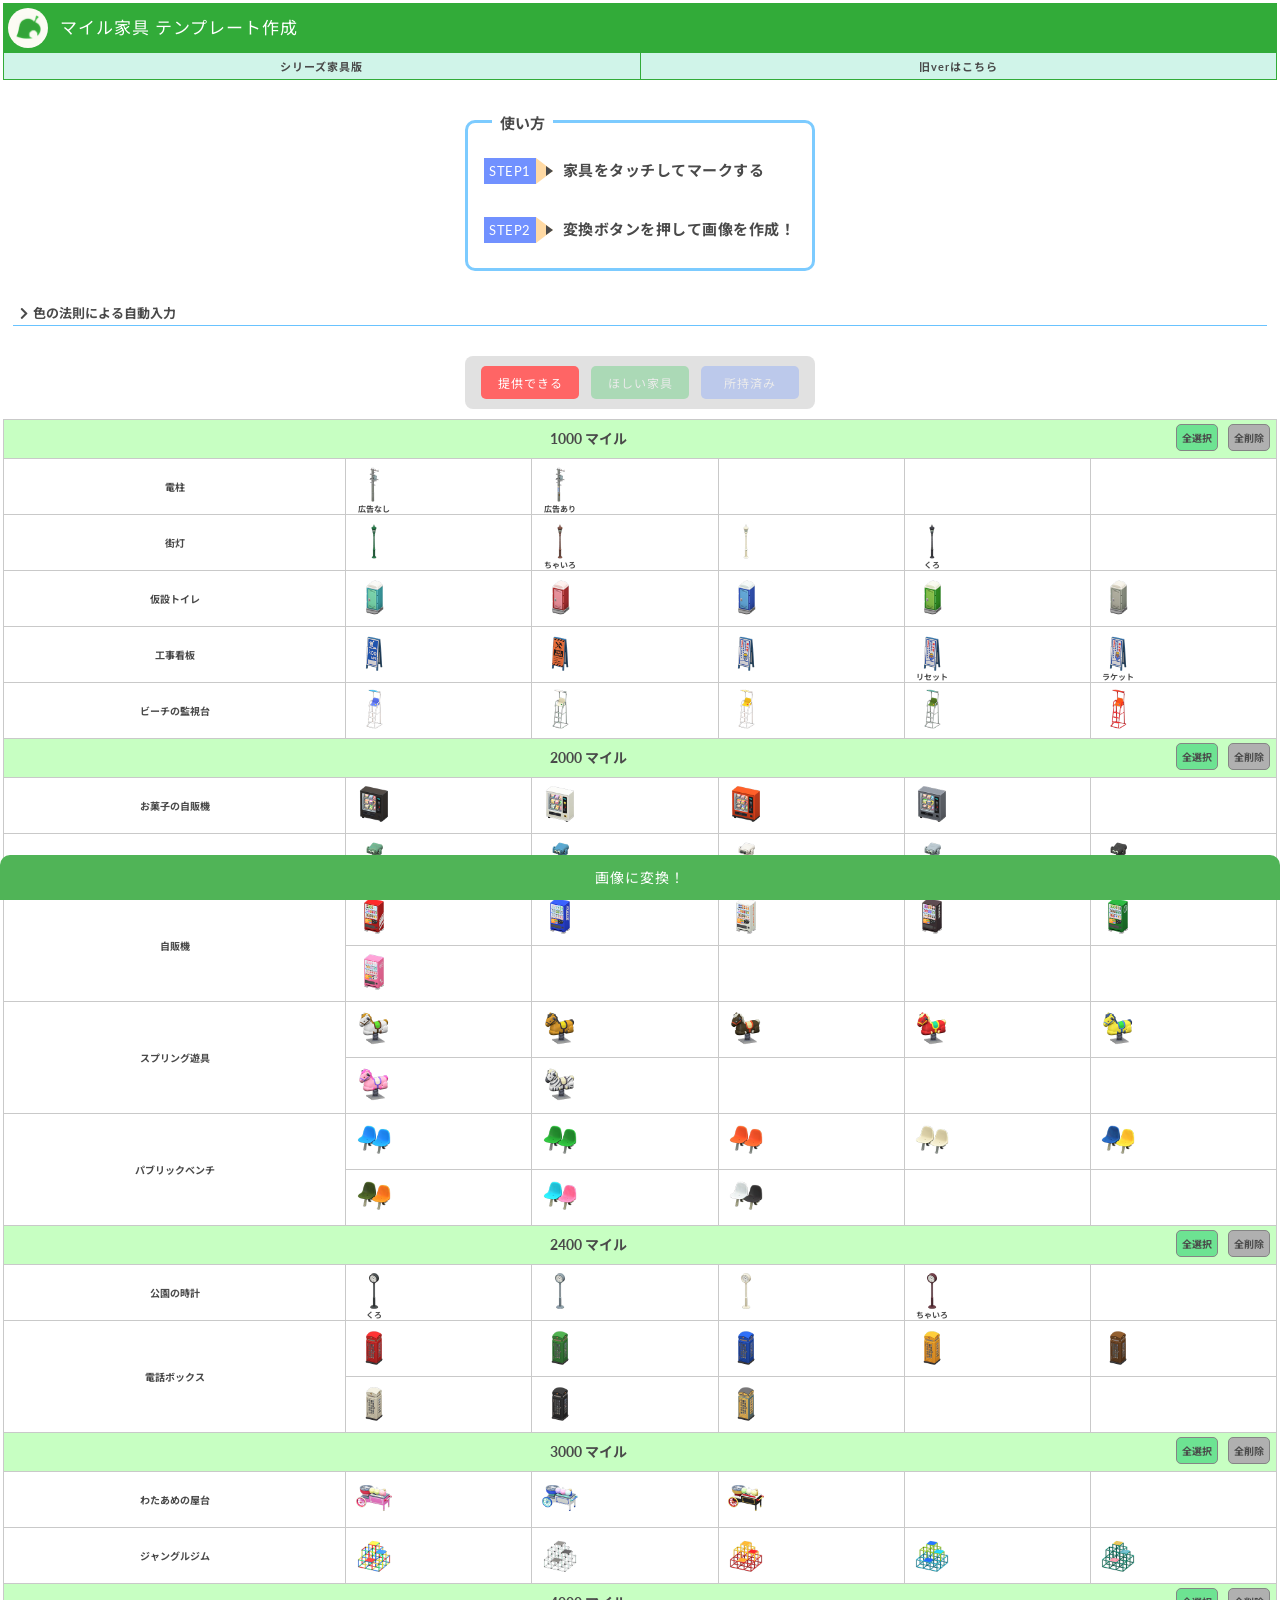
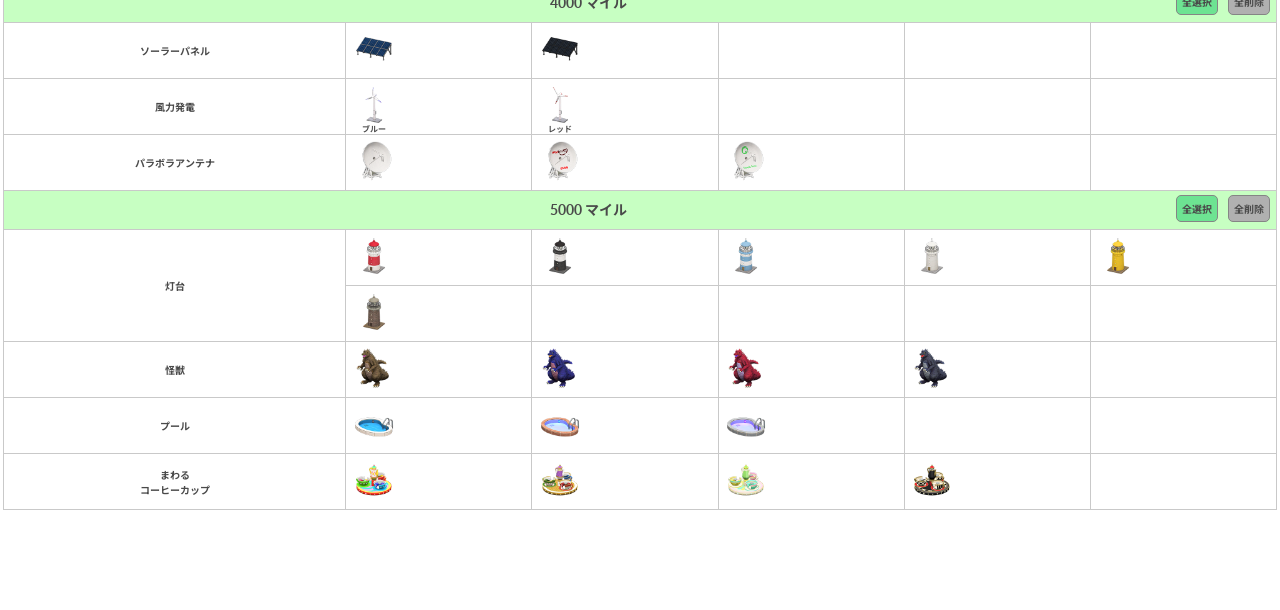
==== commit f0d22977: "Add files via upload" ====
--- a/index.html
+++ b/index.html
@@ -4,7 +4,7 @@
       <meta charset="utf-8">
       <meta name="viewport" content="width=device-width,initial-scale=1.0,minimum-scale=1.0">
       <title>マイル家具 テンプレート作成</title>
-      <link rel="stylesheet" type="text/css" href="stylesheet.min.css?var1.0.2">
+      <link rel="stylesheet" type="text/css" href="stylesheet.min.css?var1.0.3">
       <link rel="stylesheet" href="https://fonts.googleapis.com/css?family=Lato:400,700|Noto+Sans+JP:400,700">
       <link rel="stylesheet" href="https://use.fontawesome.com/releases/v5.6.3/css/all.css">
       <script src="https://ajax.googleapis.com/ajax/libs/jquery/3.5.1/jquery.min.js"></script>
@@ -164,6 +164,6 @@
       </div>
 
       <script src="canvas.js"></script>
-      <script src="script.js?var1.0.2"></script>
+      <script src="script.js?var1.0.3"></script>
     </body>
   </html>
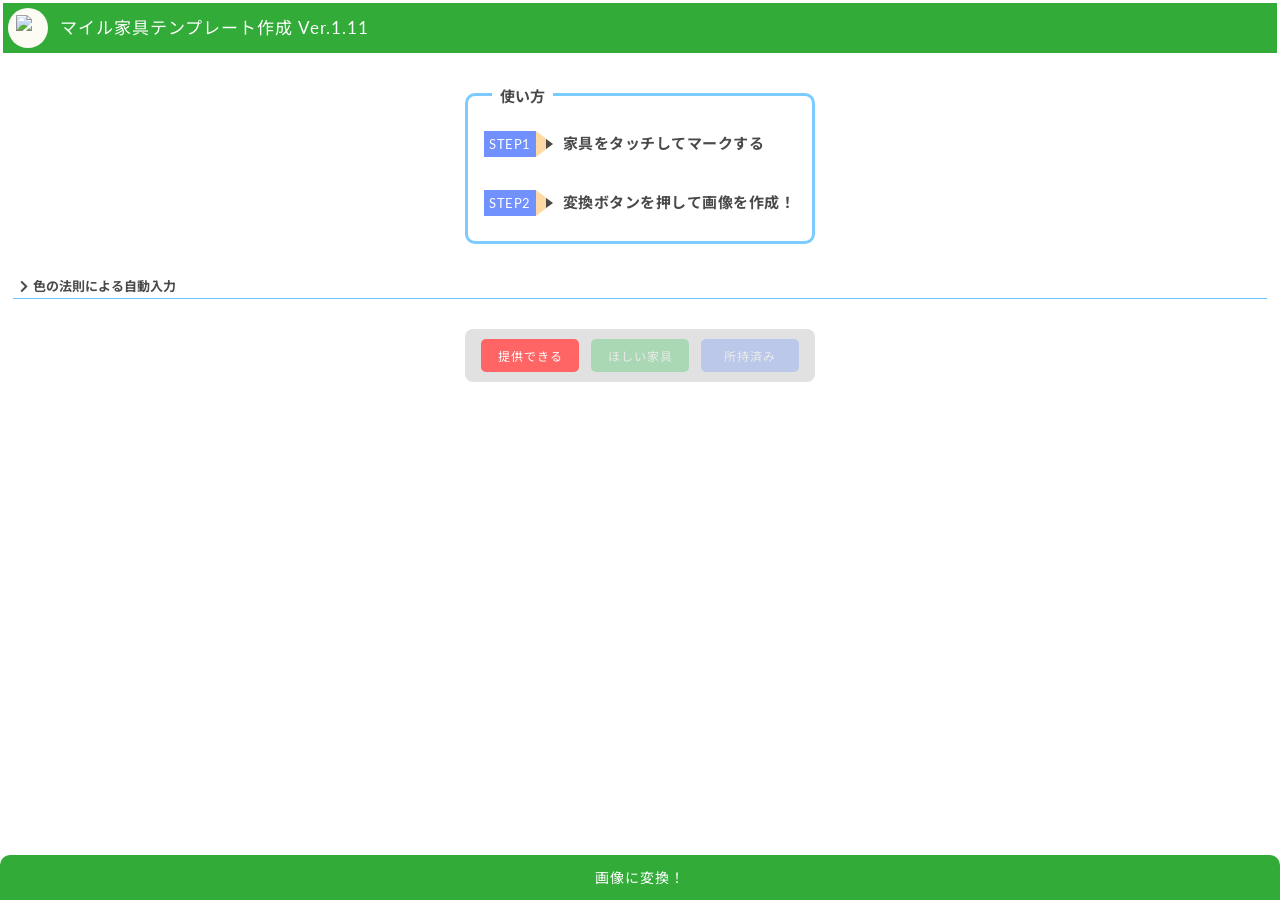
==== commit a4422ad3: "Add files via upload" ====
--- a/index.html
+++ b/index.html
@@ -1,169 +1,121 @@
 <!DOCTYPE html>
-  <html>
+<html>
     <head>
-      <meta charset="utf-8">
-      <meta name="viewport" content="width=device-width,initial-scale=1.0,minimum-scale=1.0">
-      <title>マイル家具 テンプレート作成</title>
-      <link rel="stylesheet" type="text/css" href="stylesheet.min.css?var1.0.3">
-      <link rel="stylesheet" href="https://fonts.googleapis.com/css?family=Lato:400,700|Noto+Sans+JP:400,700">
-      <link rel="stylesheet" href="https://use.fontawesome.com/releases/v5.6.3/css/all.css">
-      <script src="https://ajax.googleapis.com/ajax/libs/jquery/3.5.1/jquery.min.js"></script>
+        <meta charset="utf-8">
+        <meta name="viewport" content="width=device-width,initial-scale=1.0,minimum-scale=1.0">
+        <title>マイル家具テンプレート作成 Ver.1.11</title>
+        <link rel="stylesheet" type="text/css" href="./MainPage/stylesheet.css?ver1">
+        <link rel="stylesheet" href="https://fonts.googleapis.com/css?family=Lato:400,700|Noto+Sans+JP:400,700">
+        <link rel="stylesheet" href="https://use.fontawesome.com/releases/v5.6.3/css/all.css">
+        <script src="https://ajax.googleapis.com/ajax/libs/jquery/3.5.1/jquery.min.js"></script>
     </head>
 
     <body>
-      <header>
-        <div class="image"><img src="image/logo1.png"></div>
-        <p>マイル家具 テンプレート作成</p>
-      </header>
+        <header>
+            <div class="title-wrapper">
+                <div class="icon-image"><img src="./image/logo1.png"></div>
+                <p class="app-title">マイル家具テンプレート作成 Ver.1.11</p>
+            </div>
+        </header>
 
-      <main>
-        <div class="ja-btn">
-          <div class="series-btn btn">シリーズ家具版</div>
-          <div class="old-ver btn">旧verはこちら</div>
-        </div>
-        <div class="exp">
-          <div class="exp-title">使い方</div>
-          <div class="exp-list"style="margin-top:0"><div class="sq">STEP1</div><div class="tr"></div><div class="si"></div>家具をタッチしてマークする</div>
-          <div class="exp-list"><div class="sq">STEP2</div><div class="tr"></div><div class="si"></div>変換ボタンを押して画像を作成！</div>
-        </div>
+        <main>
+            <!-- 使い方説明 -->
+            <div class="explain-wrapper">
+                <div class="explain-title">使い方</div>
+                <div class="explain-list"style="margin-top:0"><div class="sq">STEP1</div><div class="tr"></div><div class="si"></div>家具をタッチしてマークする</div>
+                <div class="explain-list"><div class="sq">STEP2</div><div class="tr"></div><div class="si"></div>変換ボタンを押して画像を作成！</div>
+            </div>
 
-        <div class="auto-container">
-          <div class="auto-menu">
-            <div class="menu-icon">
-              <i class="fas fa-chevron-right"></i>
-              <i class="fas fa-chevron-down none"></i>
+            <!-- 自動入力 -->
+            <div class="auto-container">
+                <div class="auto-menu">
+                    <div class="menu-icon">
+                        <i class="fas fa-chevron-right"></i>
+                        <i class="fas fa-chevron-down none"></i>
+                    </div>
+                    <p>色の法則による自動入力</p>
+                </div>
+                <div class="menu-main none">
+                    <div class="menu-exp">５つの色の質問から<br>あなたの島の全マイル家具を自動で入力します！</div>
+                    <div class="q-list">
+                        <p>1. 飛行場の色</p>
+                        <div class="wrapper">
+                            <div><input type="radio" id="1-1" name="1"><label for="1-1">あお</label></div>
+                            <div><input type="radio" id="1-2" name="1"><label for="1-2">オレンジ</label></div>
+                            <div><input type="radio" id="1-3" name="1"><label for="1-3">みどり</label></div>
+                            <div><input type="radio" id="1-4" name="1"><label for="1-4">きいろ</label></div>
+                        </div>
+                    </div>
+                    <div class="q-list">
+                        <p>2. 自販機の色</p>
+                        <div class="wrapper">
+                            <div><input type="radio" id="2-1" name="2"><label for="2-1">しろ</label></div>
+                            <div><input type="radio" id="2-2" name="2"><label for="2-2">みどり</label></div>
+                            <div><input type="radio" id="2-3" name="2"><label for="2-3">くろ</label></div>
+                            <div><input type="radio" id="2-4" name="2"><label for="2-4">ピンク</label></div>
+                            <div><input type="radio" id="2-5" name="2"><label for="2-5">あお</label></div>
+                            <div><input type="radio" id="2-6" name="2"><label for="2-6">あか</label></div>
+                        </div>
+                    </div>
+                    <div class="q-list">
+                        <p>3. 仮設トイレの色</p>
+                        <div class="wrapper">
+                            <div><input type="radio" id="3-1" name="3"><label for="3-1">ピンク</label></div>
+                            <div><input type="radio" id="3-2" name="3"><label for="3-2">あお</label></div>
+                            <div><input type="radio" id="3-3" name="3"><label for="3-3">みどり</label></div>
+                            <div><input type="radio" id="3-4" name="3"><label for="3-4">はいいろ</label></div>
+                            <div><input type="radio" id="3-5" name="3"><label for="3-5">あおみどり</label></div>
+                        </div>
+                    </div>
+                    <div class="q-list">
+                    <p>4. 電話ボックスの色</p>
+                        <div class="wrapper">
+                            <div><input type="radio" id="4-1" name="4"><label for="4-1">あお</label></div>
+                            <div><input type="radio" id="4-2" name="4"><label for="4-2">みどり</label></div>
+                            <div><input type="radio" id="4-3" name="4"><label for="4-3">あか</label></div>
+                            <div><input type="radio" id="4-4" name="4"><label for="4-4">くろ</label></div>
+                            <div><input type="radio" id="4-5" name="4"><label for="4-5">きいろ</label></div>
+                            <div><input type="radio" id="4-6" name="4"><label for="4-6">ちゃいろ</label></div>
+                            <div><input type="radio" id="4-7" name="4"><label for="4-7">しろ</label></div>
+                            <div><input type="radio" id="4-8" name="4"><label for="4-8">グレー×クリーム</label></div>
+                        </div>
+                    </div>
+                    <div class="q-list">
+                    <p>5. スプリングゆうぐの色</p>
+                        <div class="wrapper">
+                            <div><input type="radio" id="5-1" name="5"><label for="5-1">しろ</label></div>
+                            <div><input type="radio" id="5-2" name="5"><label for="5-2">くろ</label></div>
+                            <div><input type="radio" id="5-3" name="5"><label for="5-3">きいろ</label></div>
+                            <div><input type="radio" id="5-4" name="5"><label for="5-4">あか</label></div>
+                            <div><input type="radio" id="5-5" name="5"><label for="5-5">ピンク</label></div>
+                            <div><input type="radio" id="5-6" name="5"><label for="5-6">しましま</label></div>
+                            <div><input type="radio" id="5-7" name="5"><label for="5-7">おうどいろ</label></div>
+                        </div>
+                    </div>
+                    <div class="auto-do btn">自動入力実行</div>
+                    <div class="auto-succsess result none">入力に成功しました！</div>
+                    <div class="auto-error result none">エラー：未回答の項目があります</div>
+                </div>
             </div>
-            <p>色の法則による自動入力</p>
-          </div>
-          <div class="menu-main none">
-            <div class="menu-exp">５つの色の質問から<br>あなたの島の全マイル家具を自動で入力します！</div>
-            <div class="q-list">
-              <p>1. 飛行場の色</p>
-              <div class="wrapper">
-                <div><input type="radio" id="1-1" name="1"><label for="1-1">あお</label></div>
-                <div><input type="radio" id="1-2" name="1"><label for="1-2">オレンジ</label></div>
-                <div><input type="radio" id="1-3" name="1"><label for="1-3">みどり</label></div>
-                <div><input type="radio" id="1-4" name="1"><label for="1-4">きいろ</label></div>
-              </div>
+            
+            <!-- 家具色付け用ボタン -->
+            <div class="mark-btn-wrapper">
+                <div class="mark-btn mark-selected" state="1" style="background-color: rgb(255, 101, 101)">提供できる</div>
+                <div class="mark-btn" state="2" style="background-color: rgb(46, 198, 82)">ほしい家具</div>
+                <div class="mark-btn" state="3" style="background-color: rgb(101, 144, 255)">所持済み</div>
             </div>
-            <div class="q-list">
-              <p>2. 自販機の色</p>
-              <div class="wrapper">
-                <div><input type="radio" id="2-1" name="2"><label for="2-1">しろ</label></div>
-                <div><input type="radio" id="2-2" name="2"><label for="2-2">みどり</label></div>
-                <div><input type="radio" id="2-3" name="2"><label for="2-3">くろ</label></div>
-                <div><input type="radio" id="2-4" name="2"><label for="2-4">ピンク</label></div>
-                <div><input type="radio" id="2-5" name="2"><label for="2-5">あお</label></div>
-                <div><input type="radio" id="2-6" name="2"><label for="2-6">あか</label></div>
-              </div>
+            <!-- 家具表示部分、スクリプトから生成 -->
+            <div class="item-table-wrapper">
+                <table class="item-table"></table>
             </div>
-            <div class="q-list">
-              <p>3. 仮設トイレの色</p>
-              <div class="wrapper">
-                <div><input type="radio" id="3-1" name="3"><label for="3-1">ピンク</label></div>
-                <div><input type="radio" id="3-2" name="3"><label for="3-2">あお</label></div>
-                <div><input type="radio" id="3-3" name="3"><label for="3-3">みどり</label></div>
-                <div><input type="radio" id="3-4" name="3"><label for="3-4">はいいろ</label></div>
-                <div><input type="radio" id="3-5" name="3"><label for="3-5">あおみどり</label></div>
-              </div>
-            </div>
-            <div class="q-list">
-              <p>4. 電話ボックスの色</p>
-              <div class="wrapper">
-                <div><input type="radio" id="4-1" name="4"><label for="4-1">あお</label></div>
-                <div><input type="radio" id="4-2" name="4"><label for="4-2">みどり</label></div>
-                <div><input type="radio" id="4-3" name="4"><label for="4-3">あか</label></div>
-                <div><input type="radio" id="4-4" name="4"><label for="4-4">くろ</label></div>
-                <div><input type="radio" id="4-5" name="4"><label for="4-5">きいろ</label></div>
-                <div><input type="radio" id="4-6" name="4"><label for="4-6">ちゃいろ</label></div>
-                <div><input type="radio" id="4-7" name="4"><label for="4-7">しろ</label></div>
-                <div><input type="radio" id="4-8" name="4"><label for="4-8">グレー×クリーム</label></div>
-              </div>
-            </div>
-            <div class="q-list">
-              <p>5. スプリングゆうぐの色</p>
-              <div class="wrapper">
-                <div><input type="radio" id="5-1" name="5"><label for="5-1">しろ</label></div>
-                <div><input type="radio" id="5-2" name="5"><label for="5-2">くろ</label></div>
-                <div><input type="radio" id="5-3" name="5"><label for="5-3">きいろ</label></div>
-                <div><input type="radio" id="5-4" name="5"><label for="5-4">あか</label></div>
-                <div><input type="radio" id="5-5" name="5"><label for="5-5">ピンク</label></div>
-                <div><input type="radio" id="5-6" name="5"><label for="5-6">しましま</label></div>
-                <div><input type="radio" id="5-7" name="5"><label for="5-7">おうどいろ</label></div>
-              </div>
-            </div>
-            <div class="auto-do btn">自動入力実行</div>
-            <div class="auto-succsess result none">入力に成功しました！</div>
-            <div class="auto-error result none">エラー：未回答の項目があります</div>
-          </div>
-        </div>
 
-        <div class="mark-btn-container">
-          <div class="mark-btn mark-selected" value="1"style="background-color: rgb(255, 101, 101)">提供できる</div>
-          <div class="mark-btn" value="2"style="background-color: rgb(46, 198, 82)">ほしい家具</div>
-          <div class="mark-btn" value="3"style="background-color: rgb(101, 144, 255)">所持済み</div>
-        </div>
+            <!-- 変換開始ボタン -->
+            <div class="convert-btn btn">画像に変換！</div>
 
-        <table class="items">
-        </table>
-
-
-        <div class="convert-btn btn">画像に変換！</div>
-
-      </main>
-
-      <div class="capture none">
-        <div class="capture-title">
-          <div class="image"><img src="image/logo1.png"></div>
-          <div>
-            <p>マイル家具 テンプレート作成</p>
-            <span>created by @kamiy2743</span>
-          </div>
-        </div>
-        <div class="mark-exp">
-          <div class="marks" style="margin-left:113px">
-            <div class="mark1 mark"></div>
-            <p>提供できる家具</p>
-          </div>
-          <div class="marks">
-            <div class="mark2 mark"></div>
-            <p>ほしい家具</p>
-          </div>
-          <div class="marks">
-            <div class="mark3 mark"></div>
-            <p>所持済みの家具</p>
-          </div>
-        </div>
-        <table class="capture-main">
-        </table>
-      </div>
-
-      <div class="convert-page none">
-        <div class="page-close">戻る<i class="fas fa-long-arrow-alt-left"></i></div>
-        <div class="page-title">画像に変換</div>
-        <div class="device">
-          <div class="device-list">
-            <p>iPhone</p>
-            <h3>画像を長押しして保存してください</h3>
-          </div>
-          <div class="device-list">
-            <p>Android・PC</p>
-            <h3>ダウンロードボタンから保存してください</h3>
-          </div>
-        </div>
-        <div class="menu-select">
-          <input type="checkbox" id="input"><label for="input">マークの説明を非表示にする</label>
-        </div>
-        <p class="att">画像が切れる場合はSafariやChromeから開いてください</p>
-        <div class="capture-img-container">
-          <img src="" class="capture-img">
-        </div>
-        <a href="" class="img-link none" download></a>
-        <div class="laoding">画像に変換中……<br>画面をスクロールしないでください</div>
-        <div class="download-btn btn"><i class="fas fa-download"></i>ダウンロード</div>
-      </div>
-
-      <script src="canvas.js"></script>
-      <script src="script.js?var1.0.3"></script>
+        </main>
+        
+        <!-- <script src="./data/data.js?ver1"></script> -->
+        <script src="./data/newData.js?ver1"></script>
+        <script src="./MainPage/main.js?ver1"></script>
     </body>
-  </html>
+</html>
--- a/MainPage/stylesheet.css
+++ b/MainPage/stylesheet.css
@@ -0,0 +1,382 @@
+@charset "UTF-8";
+body {
+  font-size: 10px;
+  font-weight: bold;
+  color: #4a4a4a;
+  margin: 3px;
+  font-family: "Lato", "Noto Sans JP", "ヒラギノ角ゴ ProN", "Hiragino Kaku Gothic ProN", "メイリオ", Meiryo, "ＭＳ Ｐゴシック", "MS PGothic", sans-serif;
+}
+body p {
+  margin: 0;
+}
+body .btn:active {
+  filter: brightness(0.8);
+}
+body .none {
+  display: none;
+}
+body *[state="1"] {
+  background-color: rgba(252, 130, 130, 0.9);
+}
+body *[state="2"] {
+  background-color: rgba(122, 215, 144, 0.9);
+}
+body *[state="3"] {
+  background-color: rgba(142, 184, 255, 0.8);
+}
+body header .title-wrapper {
+  display: flex;
+  height: 50px;
+  background-color: #32ab39;
+  color: #fff;
+}
+body header .title-wrapper .icon-image {
+  width: 40px;
+  height: 40px;
+  border-radius: 40px;
+  margin: 5px;
+  background-color: #fcfbf4;
+}
+body header .title-wrapper .icon-image img {
+  width: 25px;
+  margin-left: 7.5px;
+  margin-top: 7px;
+}
+body header .title-wrapper .app-title {
+  font-size: 17px;
+  font-weight: normal;
+  line-height: 50px;
+  margin-left: 7px;
+  letter-spacing: 1px;
+}
+body main .explain-wrapper {
+  width: 350px;
+  margin: 40px auto 30px;
+  padding: 0 16px;
+  border: 3px solid #7ccbff;
+  border-radius: 10px;
+  box-sizing: border-box;
+}
+body main .explain-wrapper .explain-title {
+  display: inline-block;
+  position: relative;
+  top: -19px;
+  left: 8px;
+  background-color: #fff;
+  font-size: 15px;
+  padding: 8px;
+  margin-bottom: -10px;
+}
+body main .explain-wrapper .explain-list {
+  font-size: 15px;
+  letter-spacing: 0.5px;
+  margin: 25px 0;
+}
+body main .explain-wrapper .explain-list .sq {
+  display: inline-block;
+  font-size: 13px;
+  color: white;
+  font-weight: normal;
+  background-color: #7191ff;
+  padding: 5px;
+}
+body main .explain-wrapper .explain-list .tr {
+  display: inline-block;
+  position: relative;
+  top: 7.5px;
+  border: 13.5px solid transparent;
+  border-left-color: #ffd9a3;
+  border-left-width: 17px;
+}
+body main .explain-wrapper .explain-list .si {
+  display: inline-block;
+  position: relative;
+  top: 0px;
+  border: 5px solid transparent;
+  border-left-color: #4a4a4a;
+  border-left-width: 7px;
+  margin-left: -20px;
+  margin-right: 5px;
+}
+body main .auto-container .auto-menu {
+  display: flex;
+  border-bottom: 1px solid #69c3ff;
+  font-size: 13px;
+  padding: 2px 0;
+  margin: 0 10px 30px;
+}
+body main .auto-container .auto-menu .menu-icon {
+  width: 20px;
+  height: 20px;
+  margin-left: 5px;
+  margin-right: -5px;
+}
+body main .auto-container .auto-menu .menu-icon .fa-chevron-right {
+  margin-top: 3.5px;
+  margin-left: 2px;
+}
+body main .auto-container .auto-menu .menu-icon .fa-chevron-down {
+  position: relative;
+  top: 2px;
+}
+body main .auto-container .menu-main {
+  border-bottom: 1px solid #69c3ff;
+  padding-bottom: 50px;
+  margin-bottom: 20px;
+}
+body main .auto-container .menu-main .menu-exp {
+  font-size: 13px;
+  text-align: center;
+  margin-bottom: 45px;
+}
+body main .auto-container .menu-main .q-list {
+  margin: 20px 20px 30px;
+  font-size: 13px;
+}
+body main .auto-container .menu-main .q-list p {
+  font-size: 14px;
+  padding: 5px 10px;
+  margin-bottom: 10px;
+  border-left: 3px solid #6ba6ff;
+  border-bottom: 2px solid #dedede;
+}
+body main .auto-container .menu-main .q-list .wrapper {
+  display: flex;
+  flex-wrap: wrap;
+}
+body main .auto-container .menu-main .q-list .wrapper div {
+  margin-right: 15px;
+  margin-bottom: 15px;
+}
+body main .auto-container .menu-main .auto-do {
+  background-color: #a4c9ff;
+  width: 100px;
+  font-size: 13px;
+  text-align: center;
+  padding: 10px 25px;
+  margin: 50px auto 20px;
+  border: 1px solid #417cff;
+  border-radius: 5px;
+}
+body main .auto-container .menu-main .result {
+  width: 200px;
+  text-align: center;
+  font-size: 12px;
+  margin: 0 auto;
+}
+body main .auto-container .menu-main .auto-error {
+  color: #ff4d4d;
+}
+body main .mark-btn-wrapper {
+  display: flex;
+  width: 350px;
+  background-color: rgba(224, 224, 224, 0.95);
+  padding: 10px;
+  margin: 0 auto 10px;
+  position: -webkit-stiky;
+  position: -webkit-sticky;
+  position: sticky;
+  top: 5px;
+  z-index: 10;
+  box-sizing: border-box;
+  border-radius: 8px;
+}
+body main .mark-btn-wrapper .mark-btn {
+  width: 100px;
+  color: white;
+  font-size: 12px;
+  font-weight: normal;
+  padding: 8px 0;
+  margin: 0 6px;
+  text-align: center;
+  letter-spacing: 1px;
+  border-radius: 5px;
+  opacity: 0.3;
+}
+body main .mark-btn-wrapper .mark-selected {
+  opacity: 1;
+}
+body main .item-table-wrapper {
+  margin-bottom: 150px;
+}
+body main .item-table-wrapper .item-table {
+  border-collapse: collapse;
+  width: 100%;
+}
+body main .item-table-wrapper .item-table td {
+  border: 1px solid #c9c9c9;
+}
+body main .item-table-wrapper .item-table .mile-title-container {
+  background-color: #c7ffc2;
+  text-align: center;
+}
+body main .item-table-wrapper .item-table .mile-title-container .mile-title {
+  font-size: 14px;
+  line-height: 36px;
+}
+body main .item-table-wrapper .item-table .mile-title-container .all-btn {
+  display: inline-block;
+  float: right;
+  padding: 5px 5px;
+  margin: 3px 5px;
+  border: 1px solid #858585;
+  border-radius: 5px;
+}
+body main .item-table-wrapper .item-table .mile-title-container .all-select {
+  background-color: #6de392;
+}
+body main .item-table-wrapper .item-table .mile-title-container .all-delete {
+  background-color: #b0b0b0;
+}
+body main .item-table-wrapper .item-table .item-name {
+  width: 100px;
+  text-align: center;
+}
+body main .item-table-wrapper .item-table .item-container {
+  width: 55px;
+  height: 55px;
+  padding: 0;
+}
+body main .item-table-wrapper .item-table .item-container .item-main {
+  width: 50px;
+  height: 50px;
+  margin: 2.5px;
+  border-radius: 20px;
+}
+body main .item-table-wrapper .item-table .item-container .item-main .item-image {
+  width: 40px;
+  margin-top: 4px;
+  margin-left: 5px;
+}
+body main .item-table-wrapper .item-table .item-container .item-main .info-text {
+  height: 10px;
+  text-align: center;
+  transform-origin: bottom;
+  transform: scale(0.8);
+  margin-top: -8px;
+}
+body main .convert-btn {
+  position: fixed;
+  bottom: 0;
+  left: 0;
+  background-color: #32ab39;
+  width: 100%;
+  height: 45px;
+  text-align: center;
+  line-height: 45px;
+  color: #fff;
+  font-size: 14px;
+  font-weight: normal;
+  letter-spacing: 1px;
+  border-radius: 10px 10px 0 0;
+  z-index: 20;
+}
+body main .capture-wrapper {
+  width: 964px;
+  background-color: #fff;
+  margin-bottom: 150px;
+}
+body main .capture-wrapper .capture-title {
+  display: flex;
+  height: 150px;
+  background-color: #32ab39;
+  color: #fff;
+}
+body main .capture-wrapper .capture-title .icon-image {
+  width: 110px;
+  height: 110px;
+  border-radius: 90px;
+  margin: 20px;
+  background-color: #fcfbf4;
+}
+body main .capture-wrapper .capture-title .icon-image img {
+  width: 70px;
+  margin-left: 20.5px;
+  margin-top: 20px;
+}
+body main .capture-wrapper .capture-title .app-title {
+  font-size: 49px;
+  font-weight: normal;
+  line-height: 88px;
+  margin-top: 30px;
+}
+body main .capture-wrapper .capture-title .author {
+  font-size: 22px;
+  font-weight: normal;
+  float: right;
+  margin-top: -6px;
+  margin-right: 0px;
+}
+body main .capture-wrapper .mark-explain-container {
+  height: 60px;
+  border: 0.5px solid #dadada;
+  background-color: rgba(72, 195, 79, 0.15);
+  display: flex;
+}
+body main .capture-wrapper .mark-explain-container .mark-container {
+  display: flex;
+  margin: 0 31px;
+}
+body main .capture-wrapper .mark-explain-container .mark-container .mark {
+  width: 48px;
+  height: 48px;
+  margin-top: 6px;
+  border-radius: 50px;
+}
+body main .capture-wrapper .mark-explain-container .mark-container .mark-explain {
+  color: #555555;
+  font-size: 23px;
+  margin-top: 12px;
+  margin-left: 8px;
+}
+body main .capture-wrapper .capture-table {
+  border-collapse: collapse;
+  width: 100%;
+}
+body main .capture-wrapper .capture-table td {
+  border: 1px solid #e4e4e4;
+}
+body main .capture-wrapper .capture-table .mile-title {
+  width: 116px;
+  background-color: #c7ffc2;
+  line-height: 36px;
+  text-align: center;
+}
+body main .capture-wrapper .capture-table .mile-title p {
+  font-size: 24px;
+  line-height: 21px;
+  margin: 0 -10px -14px;
+  margin-bottom: -14px;
+}
+body main .capture-wrapper .capture-table .mile-title span {
+  font-size: 16px;
+}
+body main .capture-wrapper .capture-table .item-name {
+  text-align: center;
+  font-size: 19px;
+  font-weight: normal;
+}
+body main .capture-wrapper .capture-table .item-container {
+  width: 70px;
+  height: 70px;
+  padding: 0;
+}
+body main .capture-wrapper .capture-table .item-container .item-main {
+  width: 63px;
+  height: 63px;
+  margin: 2.5px;
+  border-radius: 20px;
+}
+body main .capture-wrapper .capture-table .item-container .item-main .item-image {
+  margin-top: 2px;
+  margin-left: 5px;
+  width: 56px;
+}
+body main .capture-wrapper .capture-table .item-container .item-main .info-text {
+  font-size: 12px;
+  height: 10px;
+  text-align: center;
+  transform-origin: bottom;
+  transform: scale(0.8);
+  margin-top: -10px;
+}/*# sourceMappingURL=stylesheet.css.map */
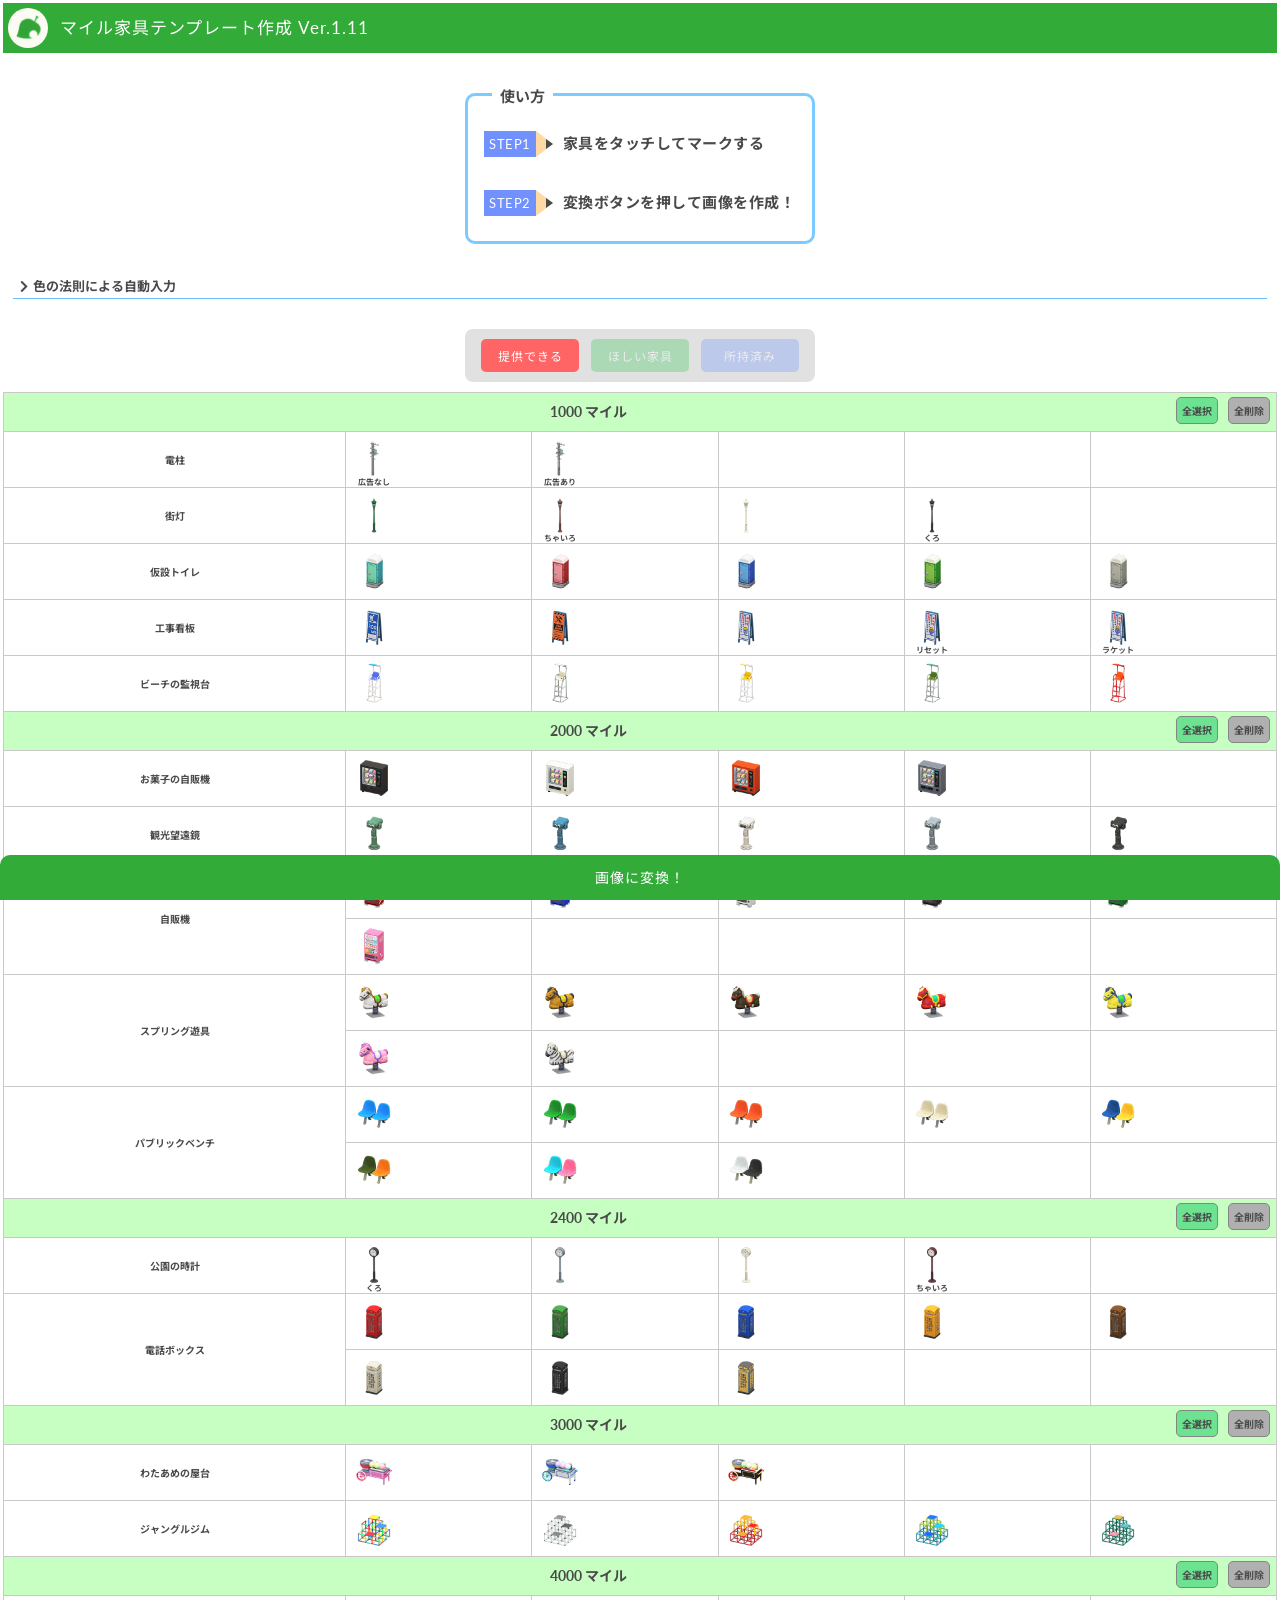
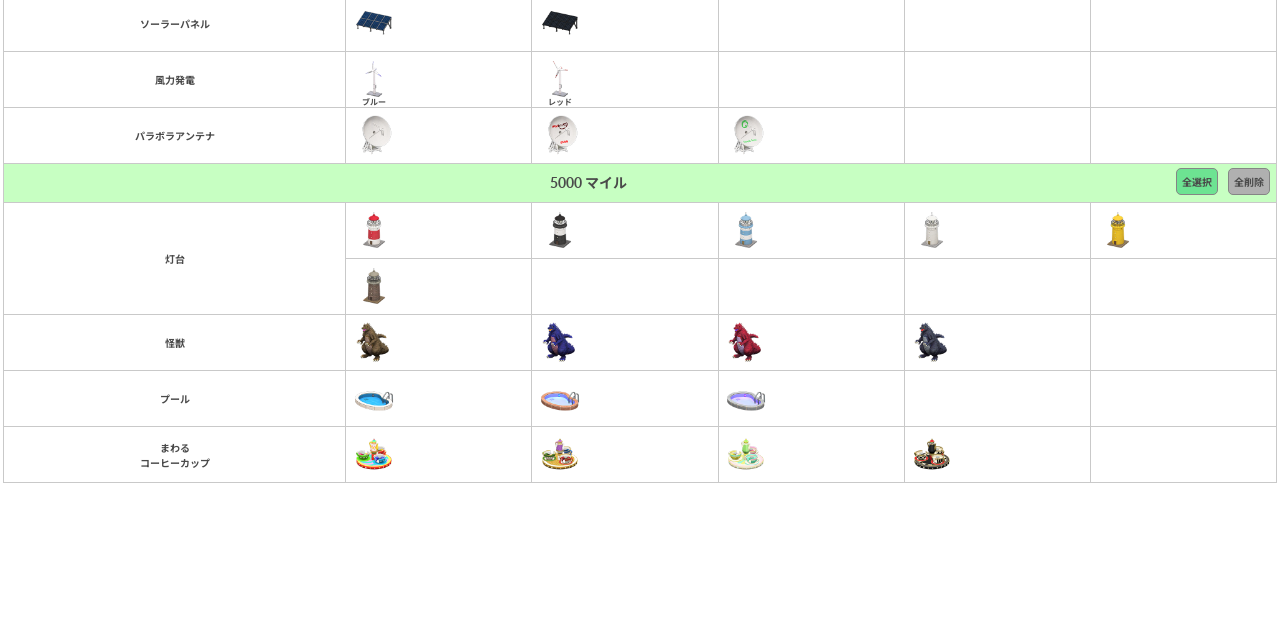
==== commit 95683870: "Add files via upload" ====
--- a/index.html
+++ b/index.html
@@ -4,7 +4,7 @@
         <meta charset="utf-8">
         <meta name="viewport" content="width=device-width,initial-scale=1.0,minimum-scale=1.0">
         <title>マイル家具テンプレート作成 Ver.1.11</title>
-        <link rel="stylesheet" type="text/css" href="./MainPage/stylesheet.css?ver1">
+        <link rel="stylesheet" type="text/css" href="./MainPage/stylesheet.css?ver2">
         <link rel="stylesheet" href="https://fonts.googleapis.com/css?family=Lato:400,700|Noto+Sans+JP:400,700">
         <link rel="stylesheet" href="https://use.fontawesome.com/releases/v5.6.3/css/all.css">
         <script src="https://ajax.googleapis.com/ajax/libs/jquery/3.5.1/jquery.min.js"></script>
@@ -114,8 +114,8 @@
 
         </main>
         
-        <!-- <script src="./data/data.js?ver1"></script> -->
-        <script src="./data/newData.js?ver1"></script>
-        <script src="./MainPage/main.js?ver1"></script>
+        <script src="./data/data.js?ver2"></script>
+        <!-- <script src="./data/newData.js?ver2"></script> -->
+        <script src="./MainPage/main.js?ver2"></script>
     </body>
 </html>
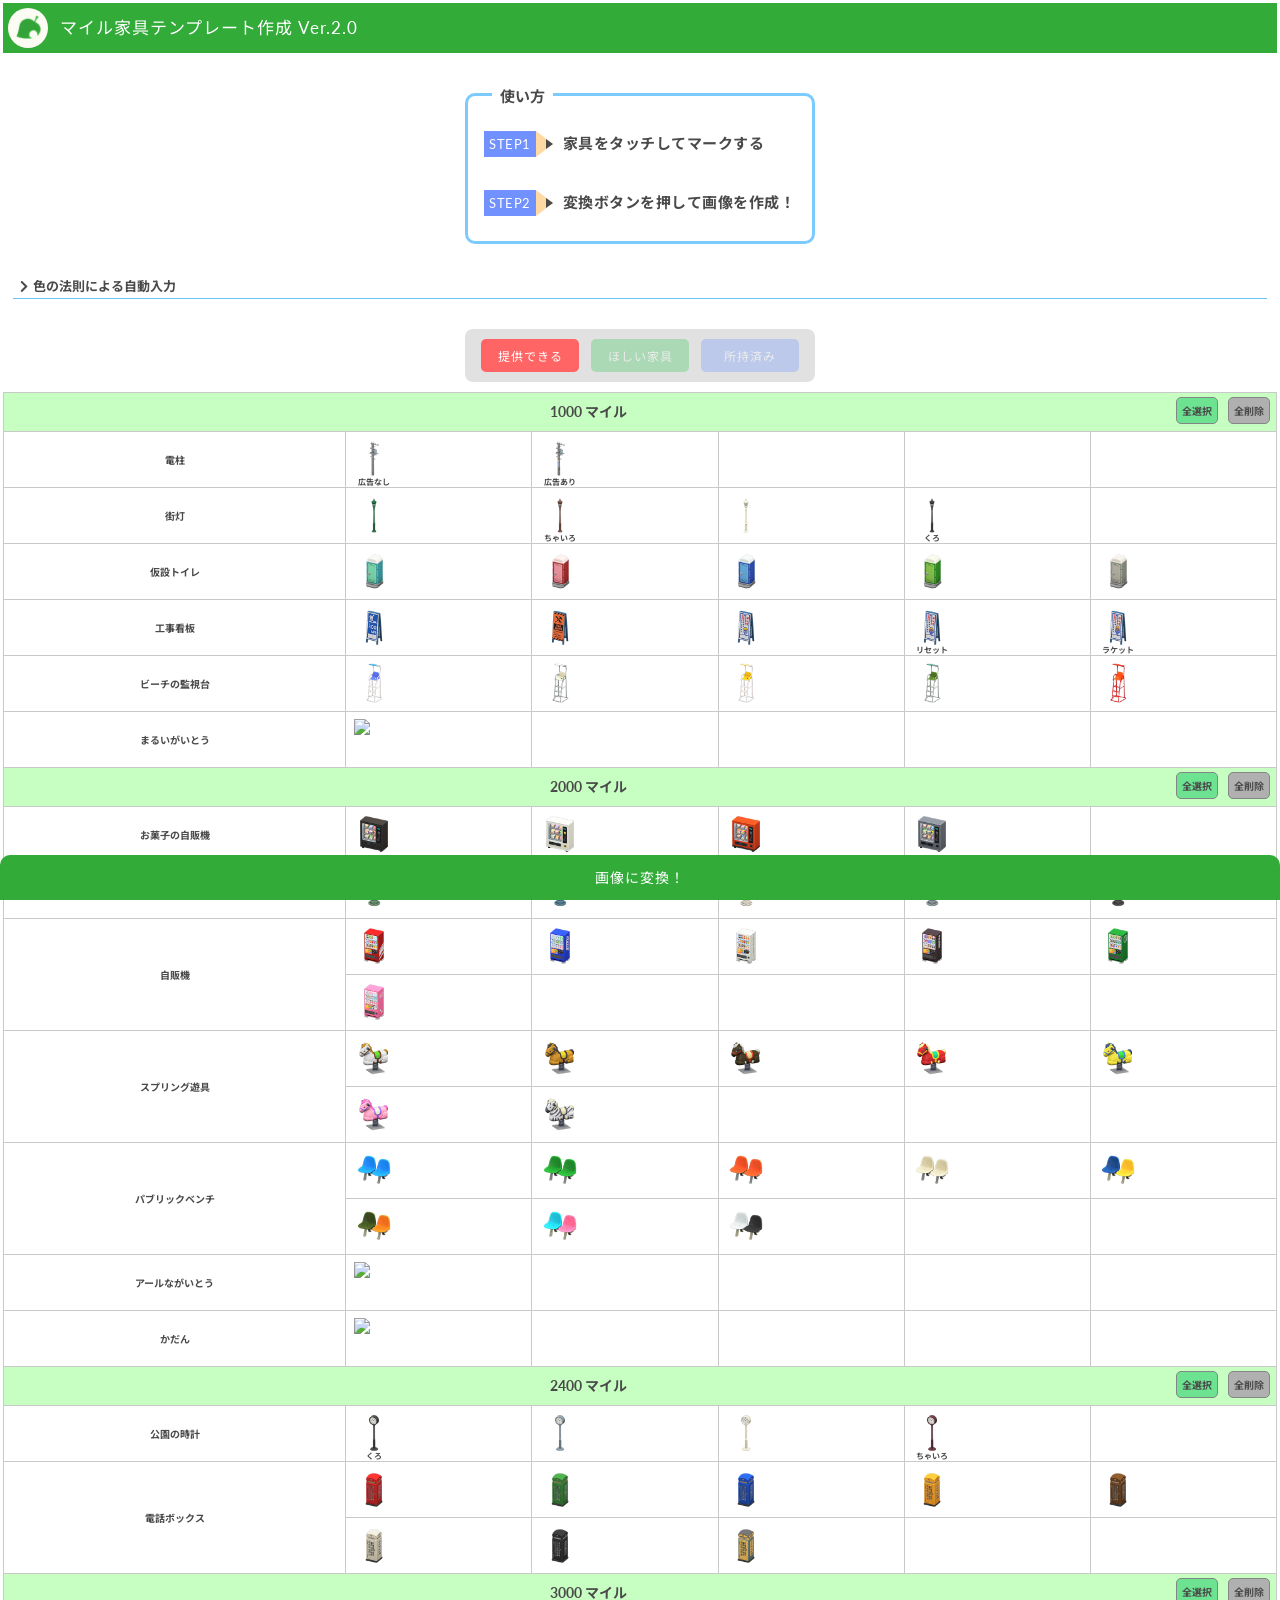
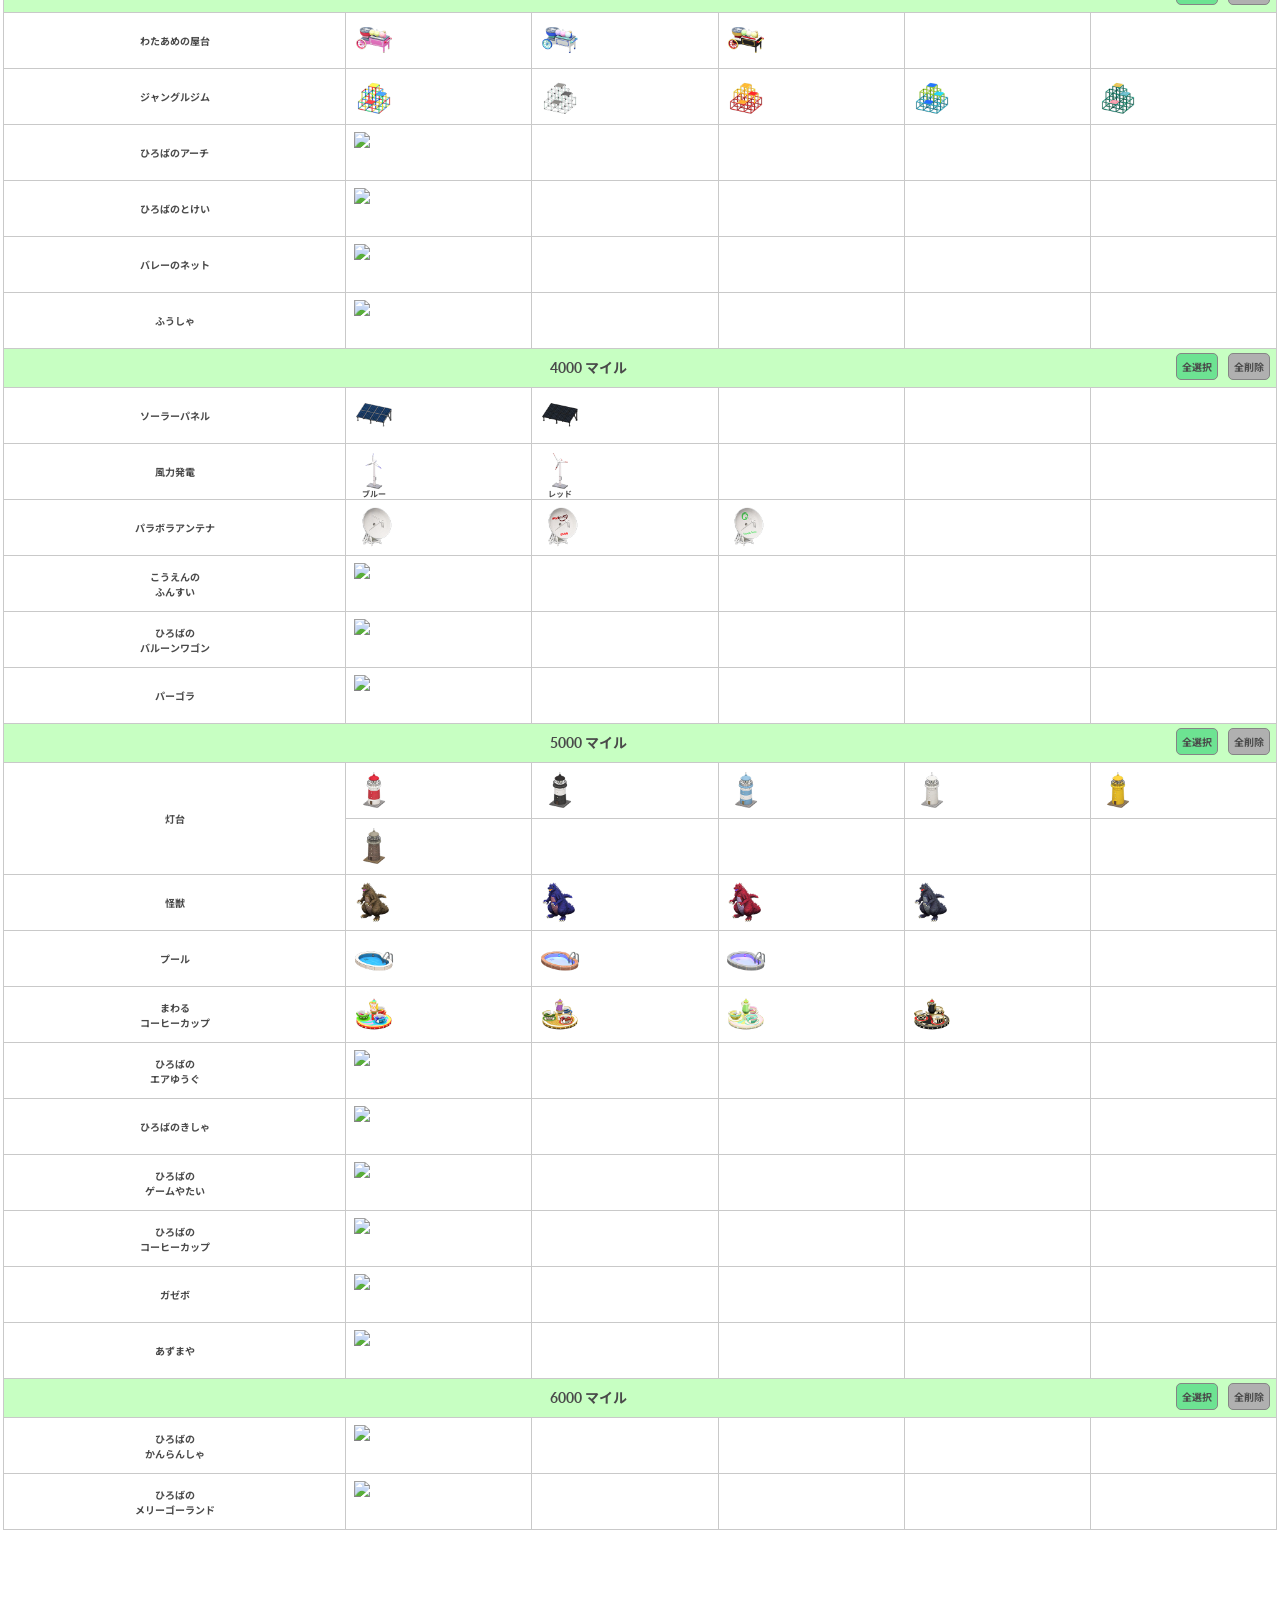
==== commit d3e936c2: "Add files via upload" ====
--- a/index.html
+++ b/index.html
@@ -3,8 +3,8 @@
     <head>
         <meta charset="utf-8">
         <meta name="viewport" content="width=device-width,initial-scale=1.0,minimum-scale=1.0">
-        <title>マイル家具テンプレート作成 Ver.1.11</title>
-        <link rel="stylesheet" type="text/css" href="./MainPage/stylesheet.css?ver2">
+        <title>マイル家具テンプレート作成 Ver.2.0</title>
+        <link rel="stylesheet" type="text/css" href="./MainPage/stylesheet.css?ver4">
         <link rel="stylesheet" href="https://fonts.googleapis.com/css?family=Lato:400,700|Noto+Sans+JP:400,700">
         <link rel="stylesheet" href="https://use.fontawesome.com/releases/v5.6.3/css/all.css">
         <script src="https://ajax.googleapis.com/ajax/libs/jquery/3.5.1/jquery.min.js"></script>
@@ -14,7 +14,7 @@
         <header>
             <div class="title-wrapper">
                 <div class="icon-image"><img src="./image/logo1.png"></div>
-                <p class="app-title">マイル家具テンプレート作成 Ver.1.11</p>
+                <p class="app-title">マイル家具テンプレート作成 Ver.2.0</p>
             </div>
         </header>
 
@@ -36,63 +36,66 @@
                     <p>色の法則による自動入力</p>
                 </div>
                 <div class="menu-main none">
-                    <div class="menu-exp">５つの色の質問から<br>あなたの島の全マイル家具を自動で入力します！</div>
-                    <div class="q-list">
-                        <p>1. 飛行場の色</p>
-                        <div class="wrapper">
-                            <div><input type="radio" id="1-1" name="1"><label for="1-1">あお</label></div>
-                            <div><input type="radio" id="1-2" name="1"><label for="1-2">オレンジ</label></div>
-                            <div><input type="radio" id="1-3" name="1"><label for="1-3">みどり</label></div>
-                            <div><input type="radio" id="1-4" name="1"><label for="1-4">きいろ</label></div>
+                    <p style="text-align:center">新マイル家具の法則が見つかるまで、この機能は使用できません！</p>
+                    <div class="menu-exp none">５つの色の質問から<br>あなたの島の全マイル家具を自動で入力します！</div>
+                    <div class="question-container none">
+                        <div class="q-list">
+                            <p>1. 飛行場の色</p>
+                            <div class="wrapper">
+                                <div><input type="radio" id="1-1" name="1"><label for="1-1">あお</label></div>
+                                <div><input type="radio" id="1-2" name="1"><label for="1-2">オレンジ</label></div>
+                                <div><input type="radio" id="1-3" name="1"><label for="1-3">みどり</label></div>
+                                <div><input type="radio" id="1-4" name="1"><label for="1-4">きいろ</label></div>
+                            </div>
+                        </div>
+                        <div class="q-list">
+                            <p>2. 自販機の色</p>
+                            <div class="wrapper">
+                                <div><input type="radio" id="2-1" name="2"><label for="2-1">しろ</label></div>
+                                <div><input type="radio" id="2-2" name="2"><label for="2-2">みどり</label></div>
+                                <div><input type="radio" id="2-3" name="2"><label for="2-3">くろ</label></div>
+                                <div><input type="radio" id="2-4" name="2"><label for="2-4">ピンク</label></div>
+                                <div><input type="radio" id="2-5" name="2"><label for="2-5">あお</label></div>
+                                <div><input type="radio" id="2-6" name="2"><label for="2-6">あか</label></div>
+                            </div>
+                        </div>
+                        <div class="q-list">
+                            <p>3. 仮設トイレの色</p>
+                            <div class="wrapper">
+                                <div><input type="radio" id="3-1" name="3"><label for="3-1">ピンク</label></div>
+                                <div><input type="radio" id="3-2" name="3"><label for="3-2">あお</label></div>
+                                <div><input type="radio" id="3-3" name="3"><label for="3-3">みどり</label></div>
+                                <div><input type="radio" id="3-4" name="3"><label for="3-4">はいいろ</label></div>
+                                <div><input type="radio" id="3-5" name="3"><label for="3-5">あおみどり</label></div>
+                            </div>
+                        </div>
+                        <div class="q-list">
+                        <p>4. 電話ボックスの色</p>
+                            <div class="wrapper">
+                                <div><input type="radio" id="4-1" name="4"><label for="4-1">あお</label></div>
+                                <div><input type="radio" id="4-2" name="4"><label for="4-2">みどり</label></div>
+                                <div><input type="radio" id="4-3" name="4"><label for="4-3">あか</label></div>
+                                <div><input type="radio" id="4-4" name="4"><label for="4-4">くろ</label></div>
+                                <div><input type="radio" id="4-5" name="4"><label for="4-5">きいろ</label></div>
+                                <div><input type="radio" id="4-6" name="4"><label for="4-6">ちゃいろ</label></div>
+                                <div><input type="radio" id="4-7" name="4"><label for="4-7">しろ</label></div>
+                                <div><input type="radio" id="4-8" name="4"><label for="4-8">グレー×クリーム</label></div>
+                            </div>
+                        </div>
+                        <div class="q-list">
+                        <p>5. スプリングゆうぐの色</p>
+                            <div class="wrapper">
+                                <div><input type="radio" id="5-1" name="5"><label for="5-1">しろ</label></div>
+                                <div><input type="radio" id="5-2" name="5"><label for="5-2">くろ</label></div>
+                                <div><input type="radio" id="5-3" name="5"><label for="5-3">きいろ</label></div>
+                                <div><input type="radio" id="5-4" name="5"><label for="5-4">あか</label></div>
+                                <div><input type="radio" id="5-5" name="5"><label for="5-5">ピンク</label></div>
+                                <div><input type="radio" id="5-6" name="5"><label for="5-6">しましま</label></div>
+                                <div><input type="radio" id="5-7" name="5"><label for="5-7">おうどいろ</label></div>
+                            </div>
                         </div>
                     </div>
-                    <div class="q-list">
-                        <p>2. 自販機の色</p>
-                        <div class="wrapper">
-                            <div><input type="radio" id="2-1" name="2"><label for="2-1">しろ</label></div>
-                            <div><input type="radio" id="2-2" name="2"><label for="2-2">みどり</label></div>
-                            <div><input type="radio" id="2-3" name="2"><label for="2-3">くろ</label></div>
-                            <div><input type="radio" id="2-4" name="2"><label for="2-4">ピンク</label></div>
-                            <div><input type="radio" id="2-5" name="2"><label for="2-5">あお</label></div>
-                            <div><input type="radio" id="2-6" name="2"><label for="2-6">あか</label></div>
-                        </div>
-                    </div>
-                    <div class="q-list">
-                        <p>3. 仮設トイレの色</p>
-                        <div class="wrapper">
-                            <div><input type="radio" id="3-1" name="3"><label for="3-1">ピンク</label></div>
-                            <div><input type="radio" id="3-2" name="3"><label for="3-2">あお</label></div>
-                            <div><input type="radio" id="3-3" name="3"><label for="3-3">みどり</label></div>
-                            <div><input type="radio" id="3-4" name="3"><label for="3-4">はいいろ</label></div>
-                            <div><input type="radio" id="3-5" name="3"><label for="3-5">あおみどり</label></div>
-                        </div>
-                    </div>
-                    <div class="q-list">
-                    <p>4. 電話ボックスの色</p>
-                        <div class="wrapper">
-                            <div><input type="radio" id="4-1" name="4"><label for="4-1">あお</label></div>
-                            <div><input type="radio" id="4-2" name="4"><label for="4-2">みどり</label></div>
-                            <div><input type="radio" id="4-3" name="4"><label for="4-3">あか</label></div>
-                            <div><input type="radio" id="4-4" name="4"><label for="4-4">くろ</label></div>
-                            <div><input type="radio" id="4-5" name="4"><label for="4-5">きいろ</label></div>
-                            <div><input type="radio" id="4-6" name="4"><label for="4-6">ちゃいろ</label></div>
-                            <div><input type="radio" id="4-7" name="4"><label for="4-7">しろ</label></div>
-                            <div><input type="radio" id="4-8" name="4"><label for="4-8">グレー×クリーム</label></div>
-                        </div>
-                    </div>
-                    <div class="q-list">
-                    <p>5. スプリングゆうぐの色</p>
-                        <div class="wrapper">
-                            <div><input type="radio" id="5-1" name="5"><label for="5-1">しろ</label></div>
-                            <div><input type="radio" id="5-2" name="5"><label for="5-2">くろ</label></div>
-                            <div><input type="radio" id="5-3" name="5"><label for="5-3">きいろ</label></div>
-                            <div><input type="radio" id="5-4" name="5"><label for="5-4">あか</label></div>
-                            <div><input type="radio" id="5-5" name="5"><label for="5-5">ピンク</label></div>
-                            <div><input type="radio" id="5-6" name="5"><label for="5-6">しましま</label></div>
-                            <div><input type="radio" id="5-7" name="5"><label for="5-7">おうどいろ</label></div>
-                        </div>
-                    </div>
-                    <div class="auto-do btn">自動入力実行</div>
+                    <div class="auto-do btn none">自動入力実行</div>
                     <div class="auto-succsess result none">入力に成功しました！</div>
                     <div class="auto-error result none">エラー：未回答の項目があります</div>
                 </div>
@@ -114,8 +117,8 @@
 
         </main>
         
-        <script src="./data/data.js?ver2"></script>
-        <!-- <script src="./data/newData.js?ver2"></script> -->
-        <script src="./MainPage/main.js?ver2"></script>
+        <!-- <script src="./data/data.js?ver4"></script> -->
+        <script src="./data/newData.js?ver4"></script>
+        <script src="./MainPage/main.js?ver4"></script>
     </body>
 </html>
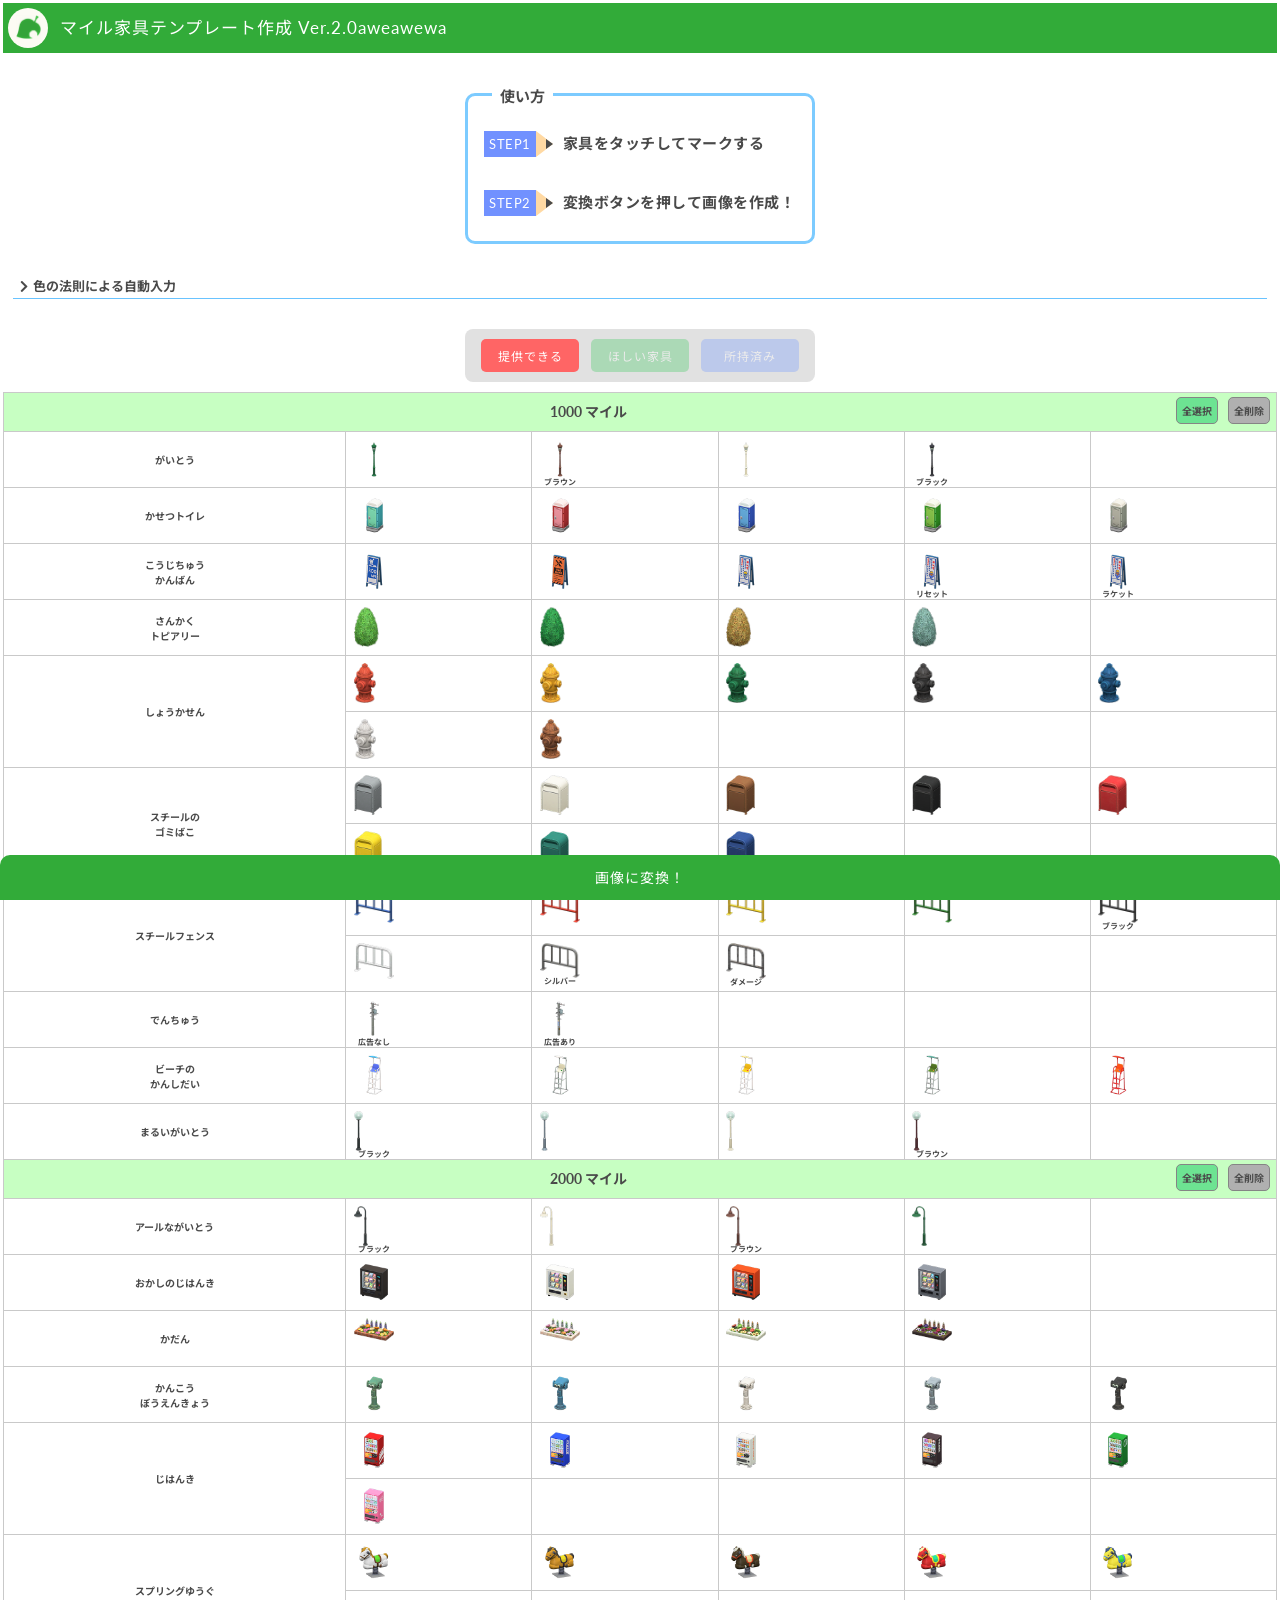
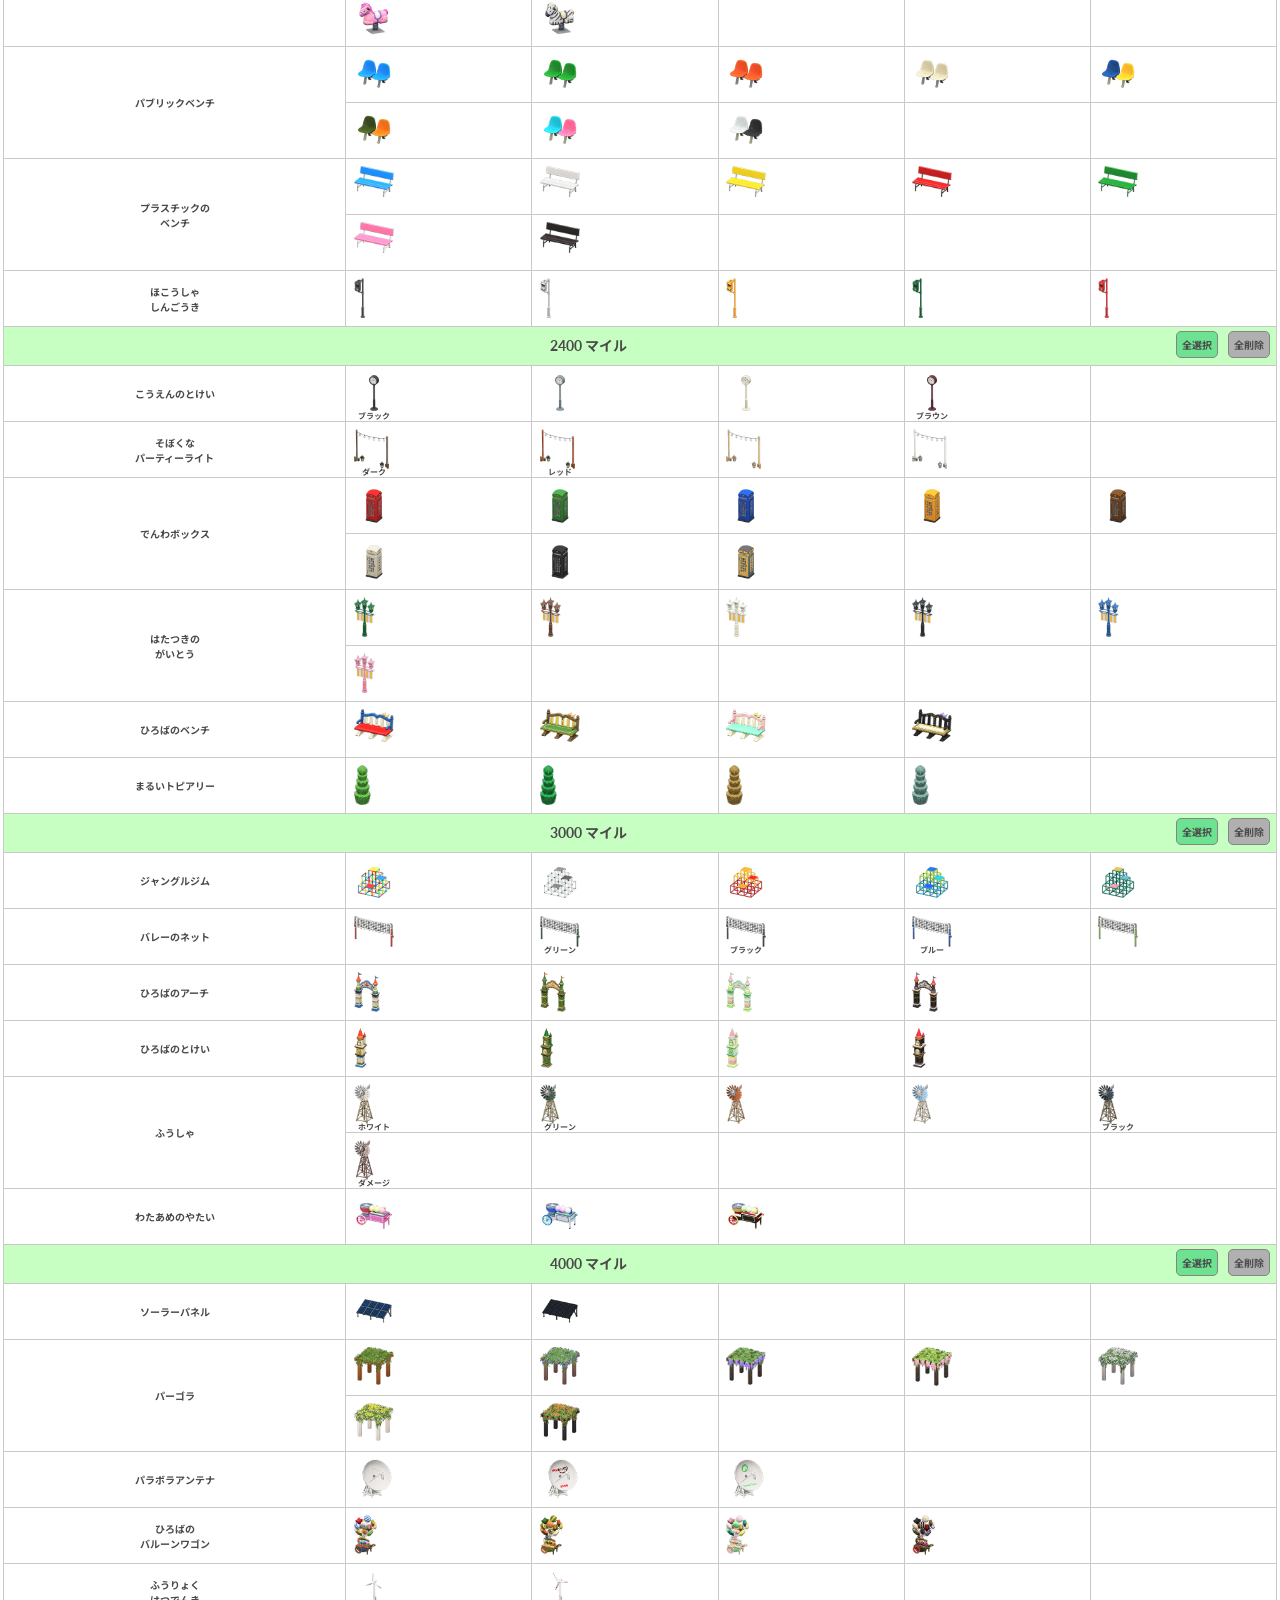
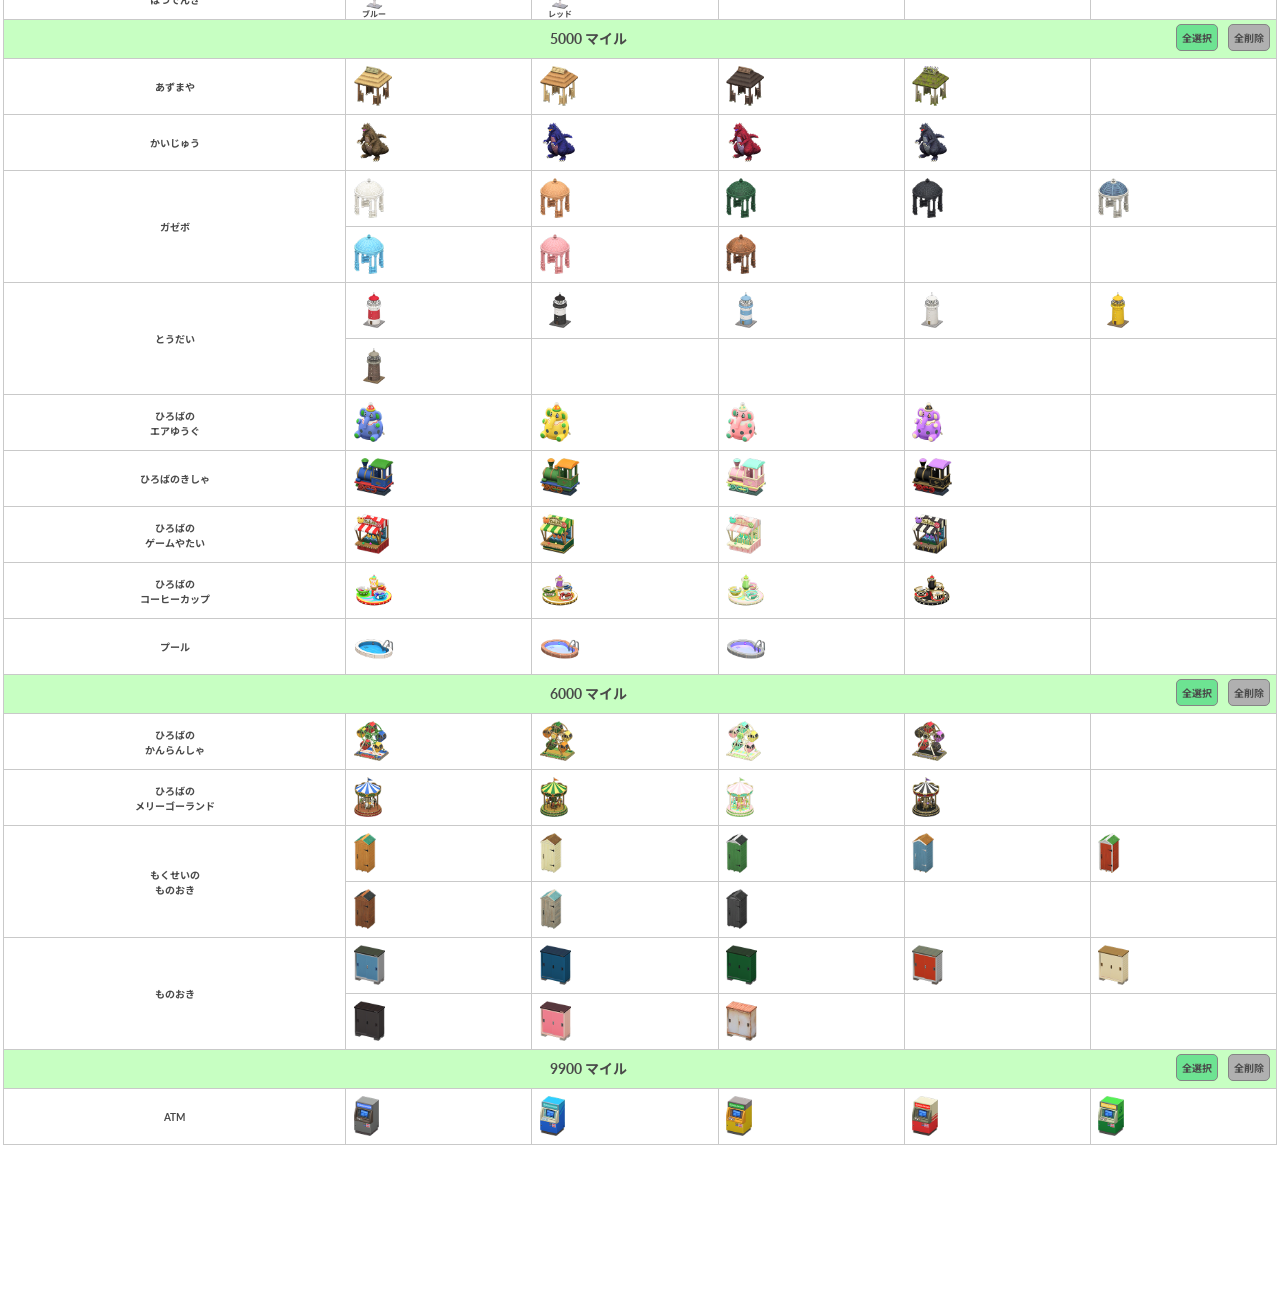
==== commit 49370098: "first commit" ====
--- a/index.html
+++ b/index.html
@@ -14,7 +14,7 @@
         <header>
             <div class="title-wrapper">
                 <div class="icon-image"><img src="./image/logo1.png"></div>
-                <p class="app-title">マイル家具テンプレート作成 Ver.2.0</p>
+                <p class="app-title">マイル家具テンプレート作成 Ver.2.0aweawewa</p>
             </div>
         </header>
 
--- a/MainPage/stylesheet.css
+++ b/MainPage/stylesheet.css
@@ -4,32 +4,43 @@
   font-weight: bold;
   color: #4a4a4a;
   margin: 3px;
-  font-family: "Lato", "Noto Sans JP", "ヒラギノ角ゴ ProN", "Hiragino Kaku Gothic ProN", "メイリオ", Meiryo, "ＭＳ Ｐゴシック", "MS PGothic", sans-serif;
-}
+  font-family: 'Lato', 'Noto Sans JP', 'ヒラギノ角ゴ ProN', 'Hiragino Kaku Gothic ProN', 'メイリオ', Meiryo, 'ＭＳ Ｐゴシック', 'MS PGothic', sans-serif;
+}
+
 body p {
   margin: 0;
 }
+
 body .btn:active {
-  filter: brightness(0.8);
-}
+  -webkit-filter: brightness(0.8);
+          filter: brightness(0.8);
+}
+
 body .none {
   display: none;
 }
+
 body *[state="1"] {
   background-color: rgba(252, 130, 130, 0.9);
 }
+
 body *[state="2"] {
   background-color: rgba(122, 215, 144, 0.9);
 }
+
 body *[state="3"] {
   background-color: rgba(142, 184, 255, 0.8);
 }
+
 body header .title-wrapper {
+  display: -webkit-box;
+  display: -ms-flexbox;
   display: flex;
   height: 50px;
   background-color: #32ab39;
   color: #fff;
 }
+
 body header .title-wrapper .icon-image {
   width: 40px;
   height: 40px;
@@ -37,11 +48,13 @@
   margin: 5px;
   background-color: #fcfbf4;
 }
+
 body header .title-wrapper .icon-image img {
   width: 25px;
   margin-left: 7.5px;
   margin-top: 7px;
 }
+
 body header .title-wrapper .app-title {
   font-size: 17px;
   font-weight: normal;
@@ -49,14 +62,17 @@
   margin-left: 7px;
   letter-spacing: 1px;
 }
+
 body main .explain-wrapper {
   width: 350px;
   margin: 40px auto 30px;
   padding: 0 16px;
   border: 3px solid #7ccbff;
   border-radius: 10px;
-  box-sizing: border-box;
-}
+  -webkit-box-sizing: border-box;
+          box-sizing: border-box;
+}
+
 body main .explain-wrapper .explain-title {
   display: inline-block;
   position: relative;
@@ -67,11 +83,13 @@
   padding: 8px;
   margin-bottom: -10px;
 }
+
 body main .explain-wrapper .explain-list {
   font-size: 15px;
   letter-spacing: 0.5px;
   margin: 25px 0;
 }
+
 body main .explain-wrapper .explain-list .sq {
   display: inline-block;
   font-size: 13px;
@@ -80,6 +98,7 @@
   background-color: #7191ff;
   padding: 5px;
 }
+
 body main .explain-wrapper .explain-list .tr {
   display: inline-block;
   position: relative;
@@ -88,6 +107,7 @@
   border-left-color: #ffd9a3;
   border-left-width: 17px;
 }
+
 body main .explain-wrapper .explain-list .si {
   display: inline-block;
   position: relative;
@@ -98,41 +118,51 @@
   margin-left: -20px;
   margin-right: 5px;
 }
+
 body main .auto-container .auto-menu {
+  display: -webkit-box;
+  display: -ms-flexbox;
   display: flex;
   border-bottom: 1px solid #69c3ff;
   font-size: 13px;
   padding: 2px 0;
   margin: 0 10px 30px;
 }
+
 body main .auto-container .auto-menu .menu-icon {
   width: 20px;
   height: 20px;
   margin-left: 5px;
   margin-right: -5px;
 }
+
 body main .auto-container .auto-menu .menu-icon .fa-chevron-right {
   margin-top: 3.5px;
   margin-left: 2px;
 }
+
 body main .auto-container .auto-menu .menu-icon .fa-chevron-down {
   position: relative;
   top: 2px;
 }
+
 body main .auto-container .menu-main {
   border-bottom: 1px solid #69c3ff;
   padding-bottom: 50px;
   margin-bottom: 20px;
 }
+
 body main .auto-container .menu-main .menu-exp {
   font-size: 13px;
   text-align: center;
   margin-bottom: 45px;
 }
+
 body main .auto-container .menu-main .q-list {
   margin: 20px 20px 30px;
   font-size: 13px;
 }
+
 body main .auto-container .menu-main .q-list p {
   font-size: 14px;
   padding: 5px 10px;
@@ -140,14 +170,20 @@
   border-left: 3px solid #6ba6ff;
   border-bottom: 2px solid #dedede;
 }
+
 body main .auto-container .menu-main .q-list .wrapper {
-  display: flex;
-  flex-wrap: wrap;
-}
+  display: -webkit-box;
+  display: -ms-flexbox;
+  display: flex;
+  -ms-flex-wrap: wrap;
+      flex-wrap: wrap;
+}
+
 body main .auto-container .menu-main .q-list .wrapper div {
   margin-right: 15px;
   margin-bottom: 15px;
 }
+
 body main .auto-container .menu-main .auto-do {
   background-color: #a4c9ff;
   width: 100px;
@@ -158,16 +194,21 @@
   border: 1px solid #417cff;
   border-radius: 5px;
 }
+
 body main .auto-container .menu-main .result {
   width: 200px;
   text-align: center;
   font-size: 12px;
   margin: 0 auto;
 }
+
 body main .auto-container .menu-main .auto-error {
   color: #ff4d4d;
 }
+
 body main .mark-btn-wrapper {
+  display: -webkit-box;
+  display: -ms-flexbox;
   display: flex;
   width: 350px;
   background-color: rgba(224, 224, 224, 0.95);
@@ -178,9 +219,11 @@
   position: sticky;
   top: 5px;
   z-index: 10;
-  box-sizing: border-box;
+  -webkit-box-sizing: border-box;
+          box-sizing: border-box;
   border-radius: 8px;
 }
+
 body main .mark-btn-wrapper .mark-btn {
   width: 100px;
   color: white;
@@ -193,27 +236,34 @@
   border-radius: 5px;
   opacity: 0.3;
 }
+
 body main .mark-btn-wrapper .mark-selected {
   opacity: 1;
 }
+
 body main .item-table-wrapper {
   margin-bottom: 150px;
 }
+
 body main .item-table-wrapper .item-table {
   border-collapse: collapse;
   width: 100%;
 }
+
 body main .item-table-wrapper .item-table td {
   border: 1px solid #c9c9c9;
 }
+
 body main .item-table-wrapper .item-table .mile-title-container {
   background-color: #c7ffc2;
   text-align: center;
 }
+
 body main .item-table-wrapper .item-table .mile-title-container .mile-title {
   font-size: 14px;
   line-height: 36px;
 }
+
 body main .item-table-wrapper .item-table .mile-title-container .all-btn {
   display: inline-block;
   float: right;
@@ -222,39 +272,50 @@
   border: 1px solid #858585;
   border-radius: 5px;
 }
+
 body main .item-table-wrapper .item-table .mile-title-container .all-select {
   background-color: #6de392;
 }
+
 body main .item-table-wrapper .item-table .mile-title-container .all-delete {
   background-color: #b0b0b0;
 }
+
 body main .item-table-wrapper .item-table .item-name {
   width: 100px;
   text-align: center;
 }
+
 body main .item-table-wrapper .item-table .item-container {
   width: 55px;
   height: 55px;
   padding: 0;
 }
+
 body main .item-table-wrapper .item-table .item-container .item-main {
   width: 50px;
   height: 50px;
   margin: 2.5px;
   border-radius: 20px;
 }
+
 body main .item-table-wrapper .item-table .item-container .item-main .item-image {
-  width: 40px;
+  max-width: 40px;
+  max-height: 40px;
   margin-top: 4px;
   margin-left: 5px;
 }
+
 body main .item-table-wrapper .item-table .item-container .item-main .info-text {
   height: 10px;
   text-align: center;
-  transform-origin: bottom;
-  transform: scale(0.8);
+  -webkit-transform-origin: bottom;
+          transform-origin: bottom;
+  -webkit-transform: scale(0.8);
+          transform: scale(0.8);
   margin-top: -8px;
 }
+
 body main .convert-btn {
   position: fixed;
   bottom: 0;
@@ -271,17 +332,22 @@
   border-radius: 10px 10px 0 0;
   z-index: 20;
 }
+
 body main .capture-wrapper {
   width: 964px;
   background-color: #fff;
   margin-bottom: 150px;
 }
+
 body main .capture-wrapper .capture-title {
+  display: -webkit-box;
+  display: -ms-flexbox;
   display: flex;
   height: 150px;
   background-color: #32ab39;
   color: #fff;
 }
+
 body main .capture-wrapper .capture-title .icon-image {
   width: 110px;
   height: 110px;
@@ -289,17 +355,20 @@
   margin: 20px;
   background-color: #fcfbf4;
 }
+
 body main .capture-wrapper .capture-title .icon-image img {
   width: 70px;
   margin-left: 20.5px;
   margin-top: 20px;
 }
+
 body main .capture-wrapper .capture-title .app-title {
   font-size: 49px;
   font-weight: normal;
   line-height: 88px;
   margin-top: 30px;
 }
+
 body main .capture-wrapper .capture-title .author {
   font-size: 22px;
   font-weight: normal;
@@ -307,76 +376,97 @@
   margin-top: -6px;
   margin-right: 0px;
 }
+
 body main .capture-wrapper .mark-explain-container {
   height: 60px;
   border: 0.5px solid #dadada;
   background-color: rgba(72, 195, 79, 0.15);
-  display: flex;
-}
+  display: -webkit-box;
+  display: -ms-flexbox;
+  display: flex;
+}
+
 body main .capture-wrapper .mark-explain-container .mark-container {
+  display: -webkit-box;
+  display: -ms-flexbox;
   display: flex;
   margin: 0 31px;
 }
+
 body main .capture-wrapper .mark-explain-container .mark-container .mark {
   width: 48px;
   height: 48px;
   margin-top: 6px;
   border-radius: 50px;
 }
+
 body main .capture-wrapper .mark-explain-container .mark-container .mark-explain {
   color: #555555;
   font-size: 23px;
   margin-top: 12px;
   margin-left: 8px;
 }
+
 body main .capture-wrapper .capture-table {
   border-collapse: collapse;
   width: 100%;
 }
+
 body main .capture-wrapper .capture-table td {
   border: 1px solid #e4e4e4;
 }
+
 body main .capture-wrapper .capture-table .mile-title {
   width: 116px;
   background-color: #c7ffc2;
   line-height: 36px;
   text-align: center;
 }
+
 body main .capture-wrapper .capture-table .mile-title p {
   font-size: 24px;
   line-height: 21px;
   margin: 0 -10px -14px;
   margin-bottom: -14px;
 }
+
 body main .capture-wrapper .capture-table .mile-title span {
   font-size: 16px;
 }
+
 body main .capture-wrapper .capture-table .item-name {
   text-align: center;
   font-size: 19px;
   font-weight: normal;
 }
+
 body main .capture-wrapper .capture-table .item-container {
   width: 70px;
   height: 70px;
   padding: 0;
 }
+
 body main .capture-wrapper .capture-table .item-container .item-main {
   width: 63px;
   height: 63px;
   margin: 2.5px;
   border-radius: 20px;
 }
+
 body main .capture-wrapper .capture-table .item-container .item-main .item-image {
   margin-top: 2px;
   margin-left: 5px;
   width: 56px;
 }
+
 body main .capture-wrapper .capture-table .item-container .item-main .info-text {
   font-size: 12px;
   height: 10px;
   text-align: center;
-  transform-origin: bottom;
-  transform: scale(0.8);
+  -webkit-transform-origin: bottom;
+          transform-origin: bottom;
+  -webkit-transform: scale(0.8);
+          transform: scale(0.8);
   margin-top: -10px;
-}/*# sourceMappingURL=stylesheet.css.map */+}
+/*# sourceMappingURL=stylesheet.css.map */
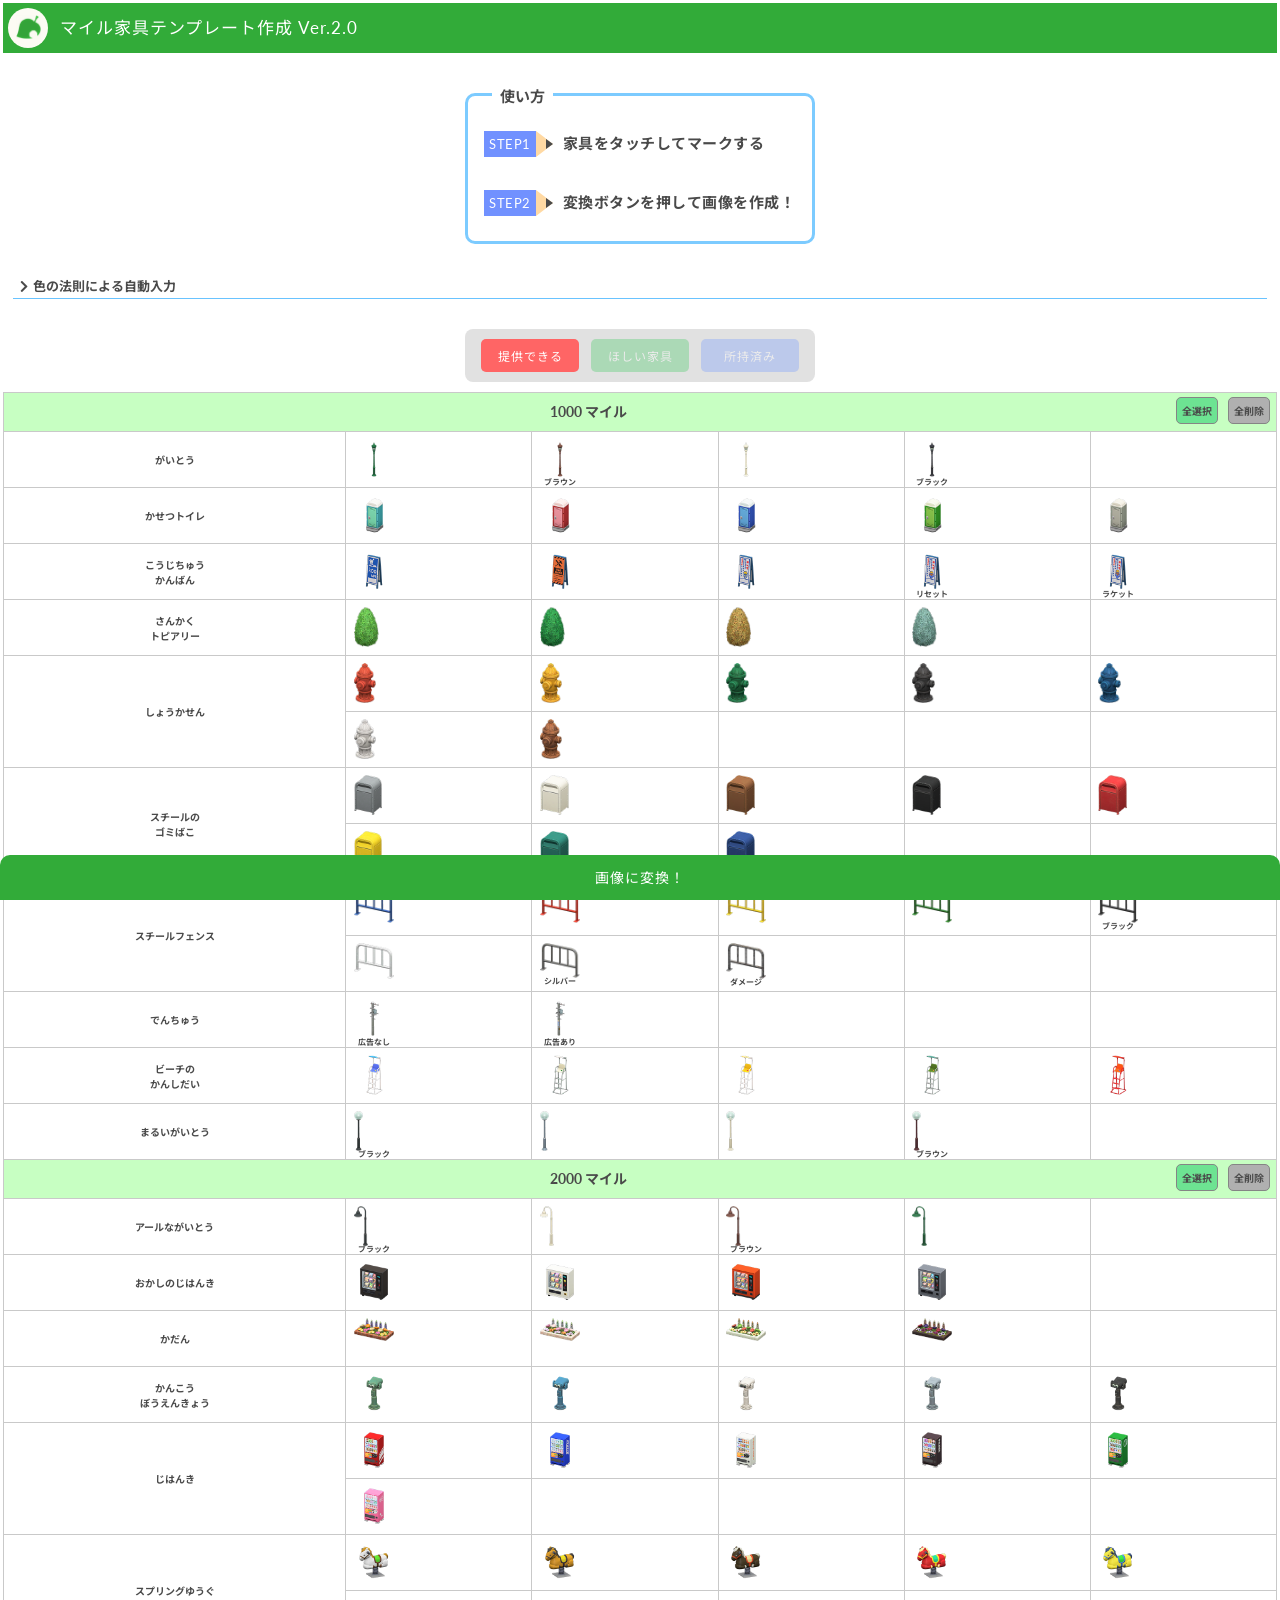
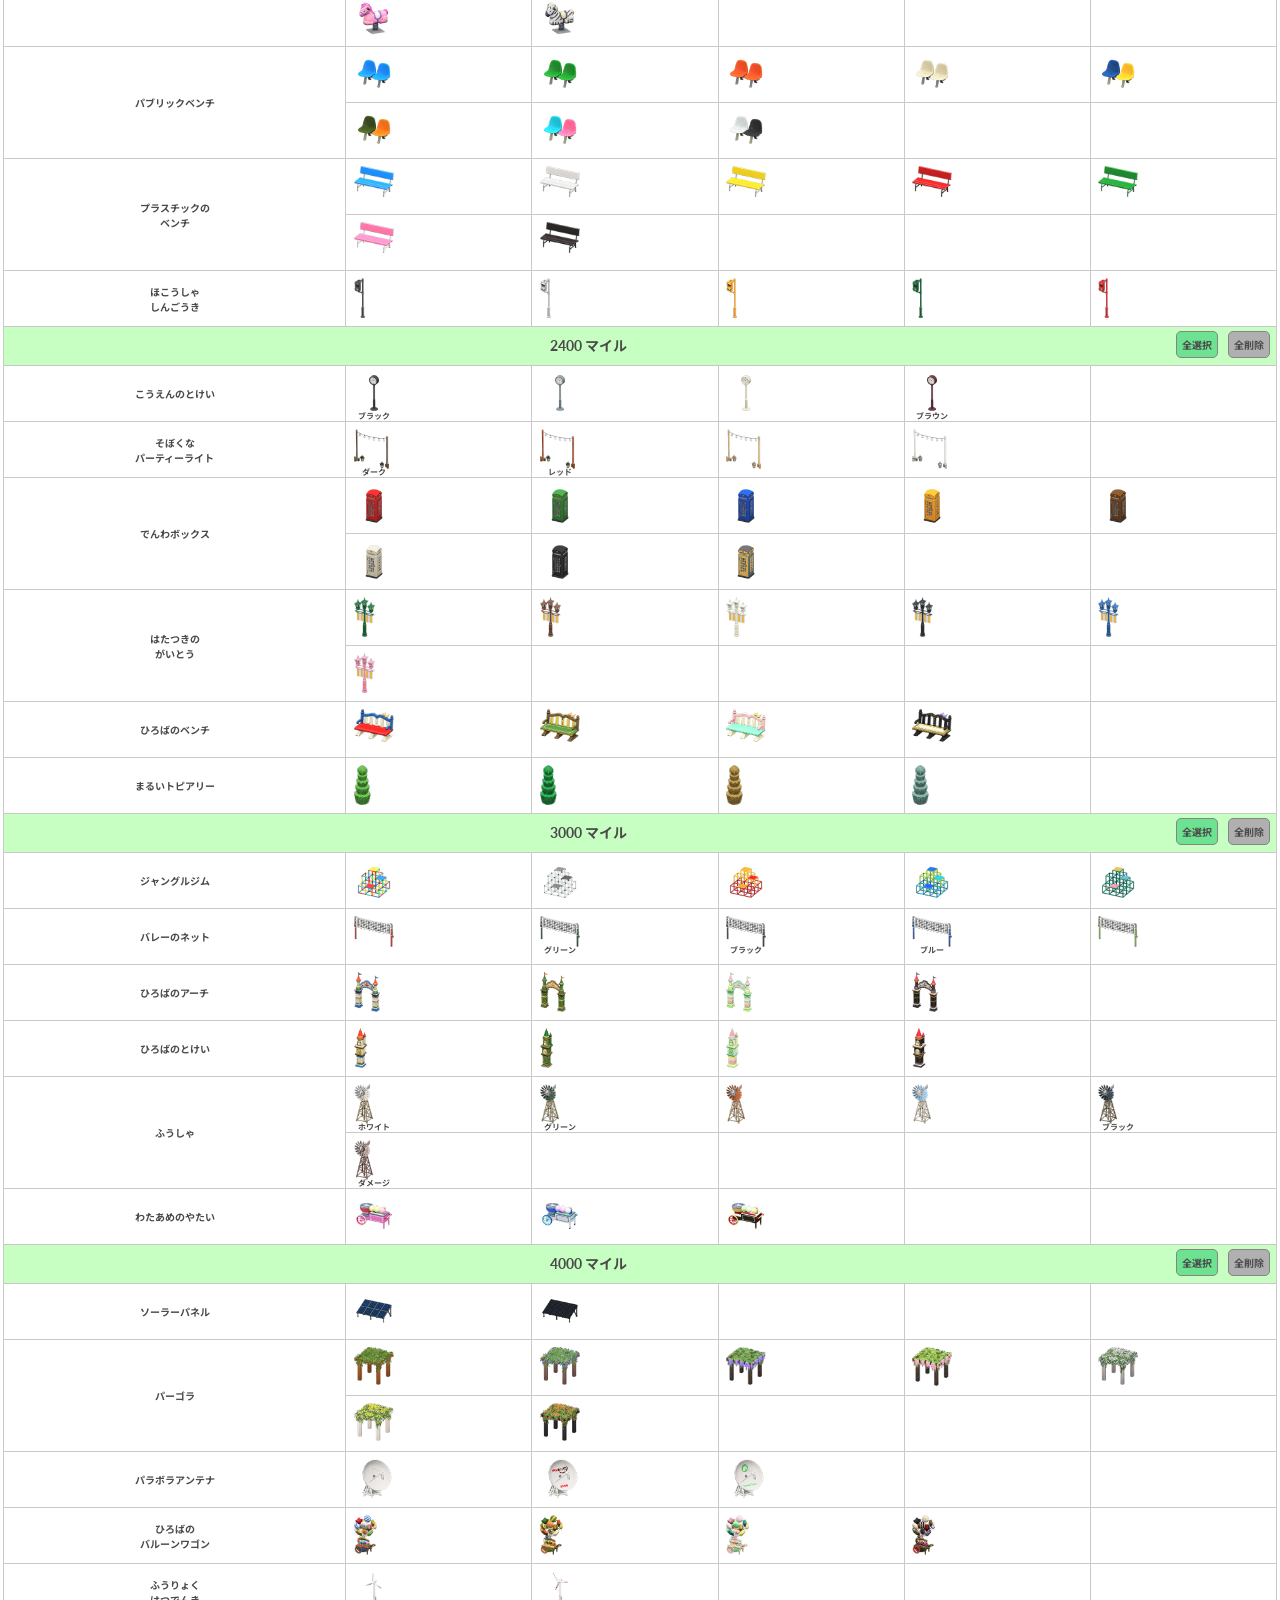
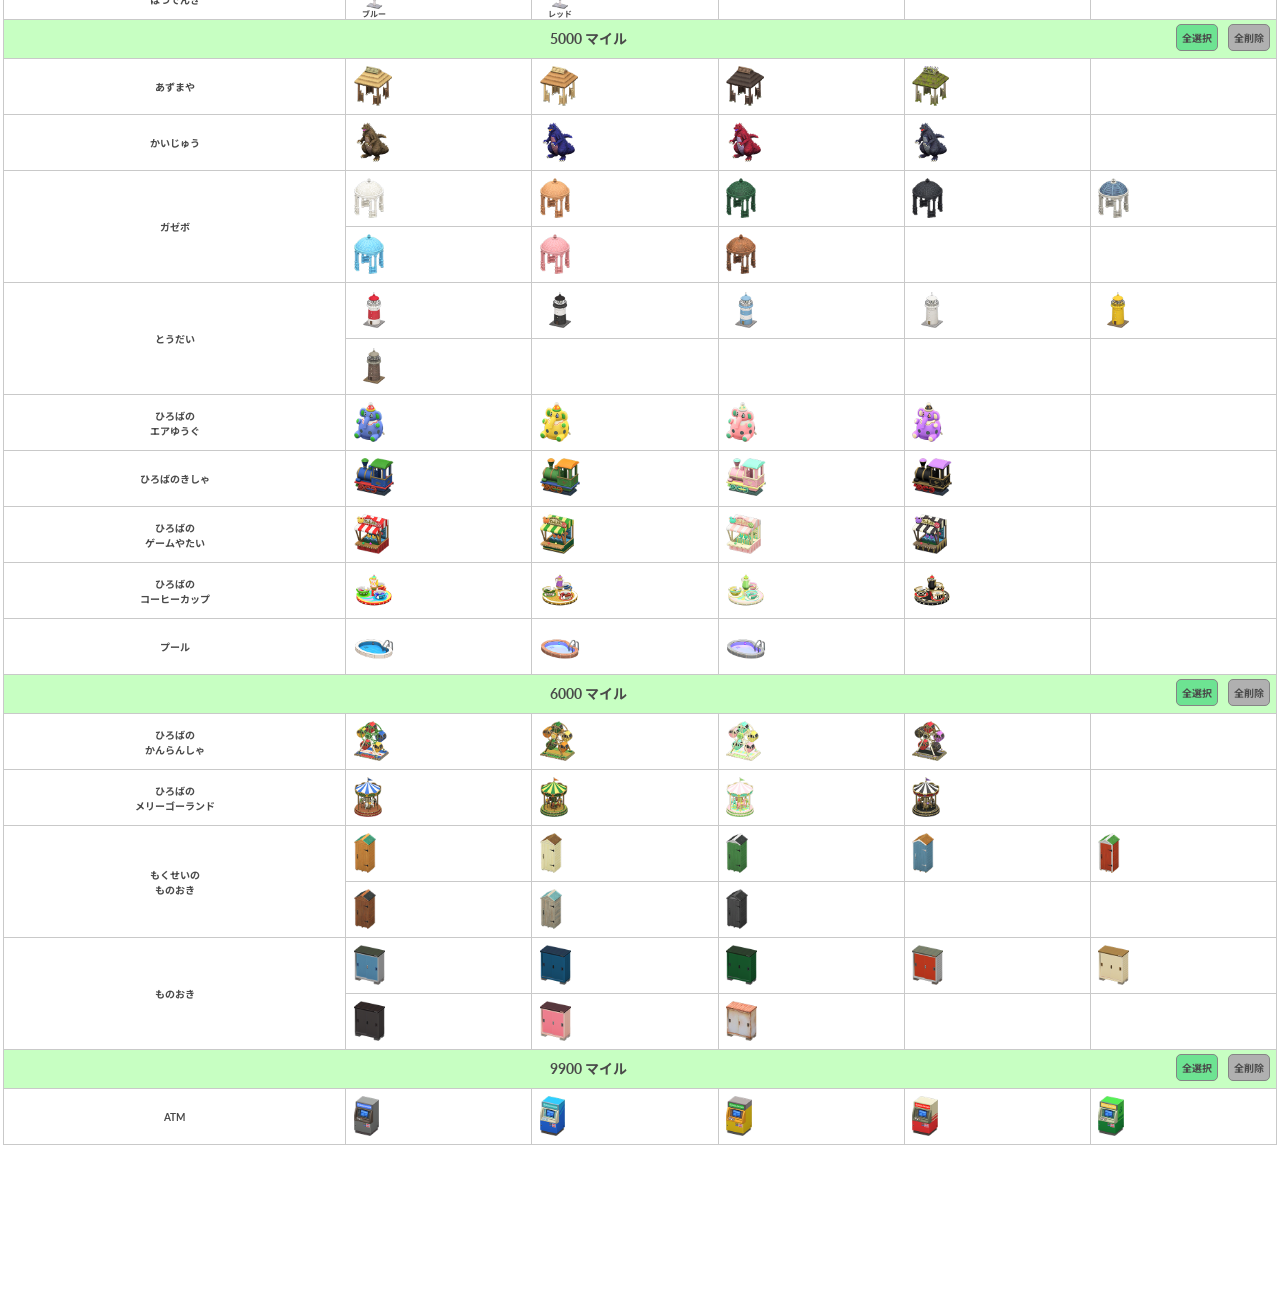
==== commit a7e02679: "元に戻した。何もなかったことに" ====
--- a/index.html
+++ b/index.html
@@ -14,7 +14,7 @@
         <header>
             <div class="title-wrapper">
                 <div class="icon-image"><img src="./image/logo1.png"></div>
-                <p class="app-title">マイル家具テンプレート作成 Ver.2.0aweawewa</p>
+                <p class="app-title">マイル家具テンプレート作成 Ver.2.0</p>
             </div>
         </header>
 
